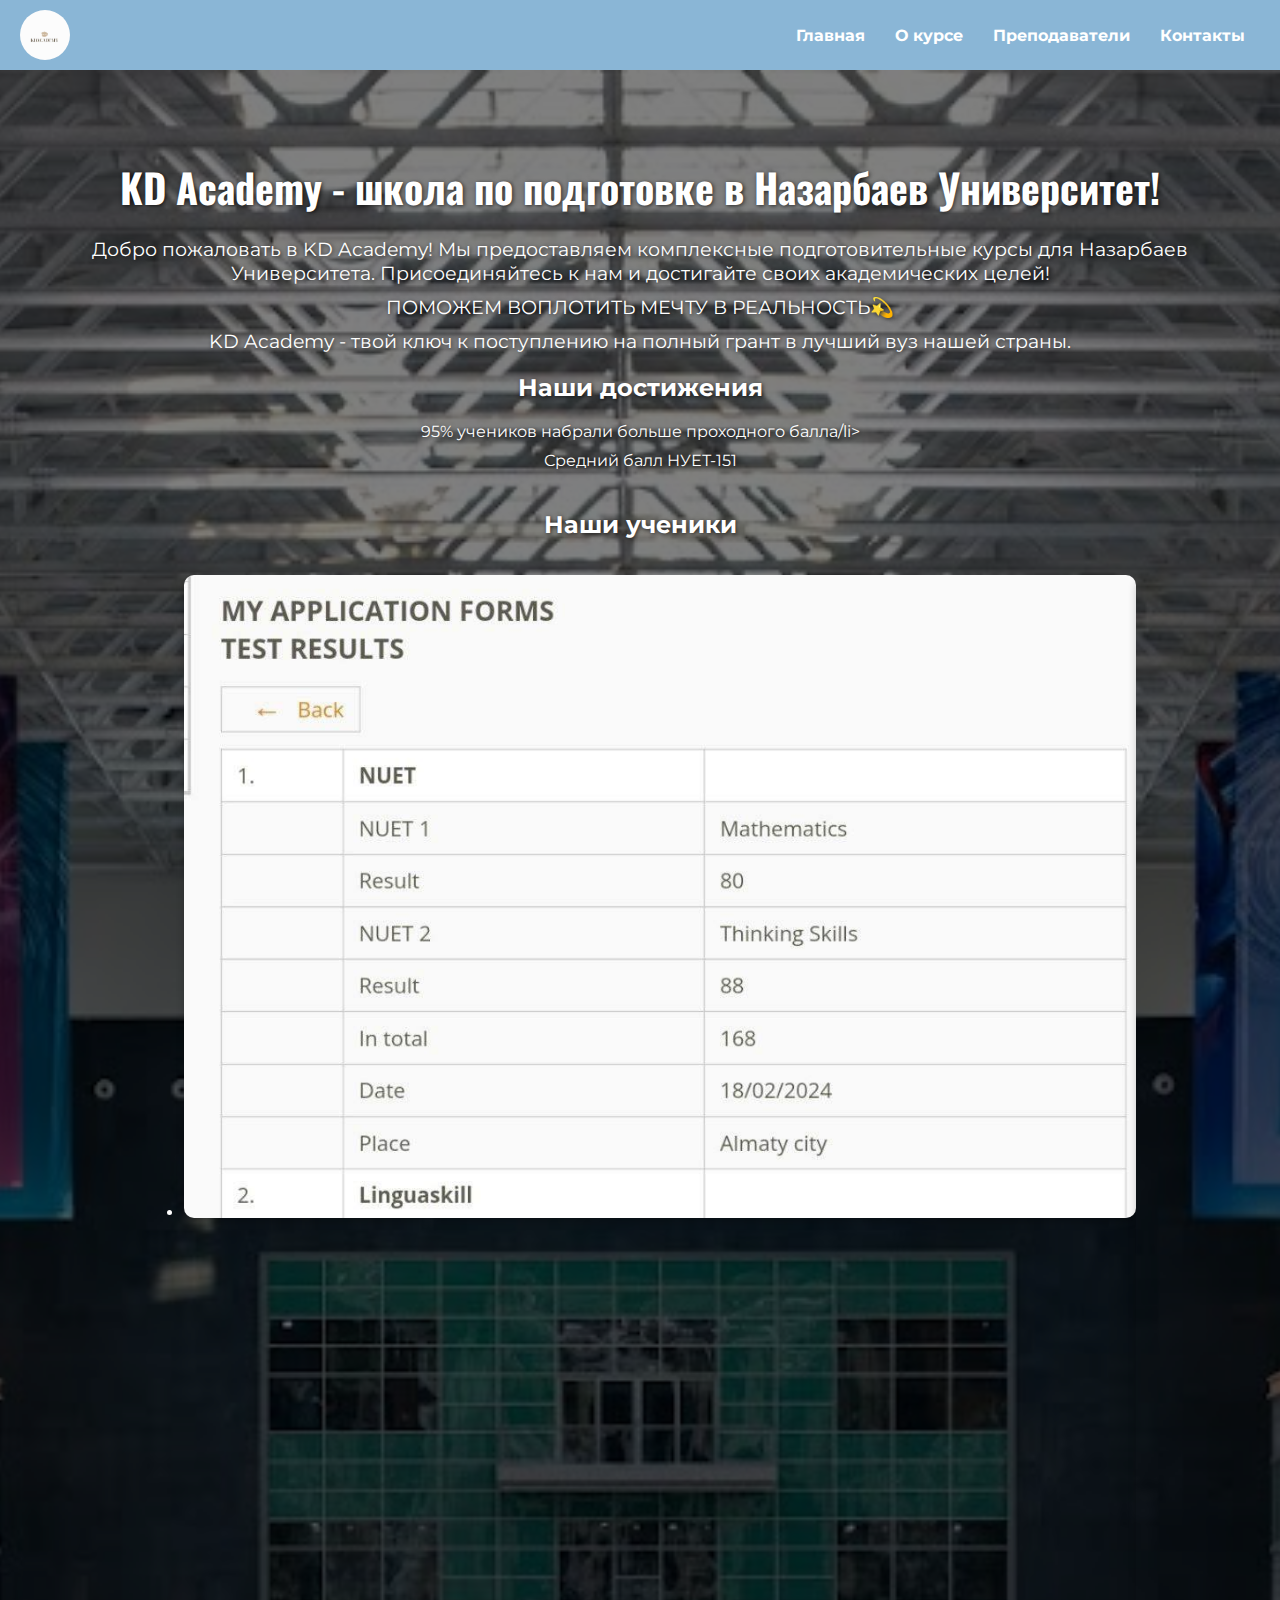
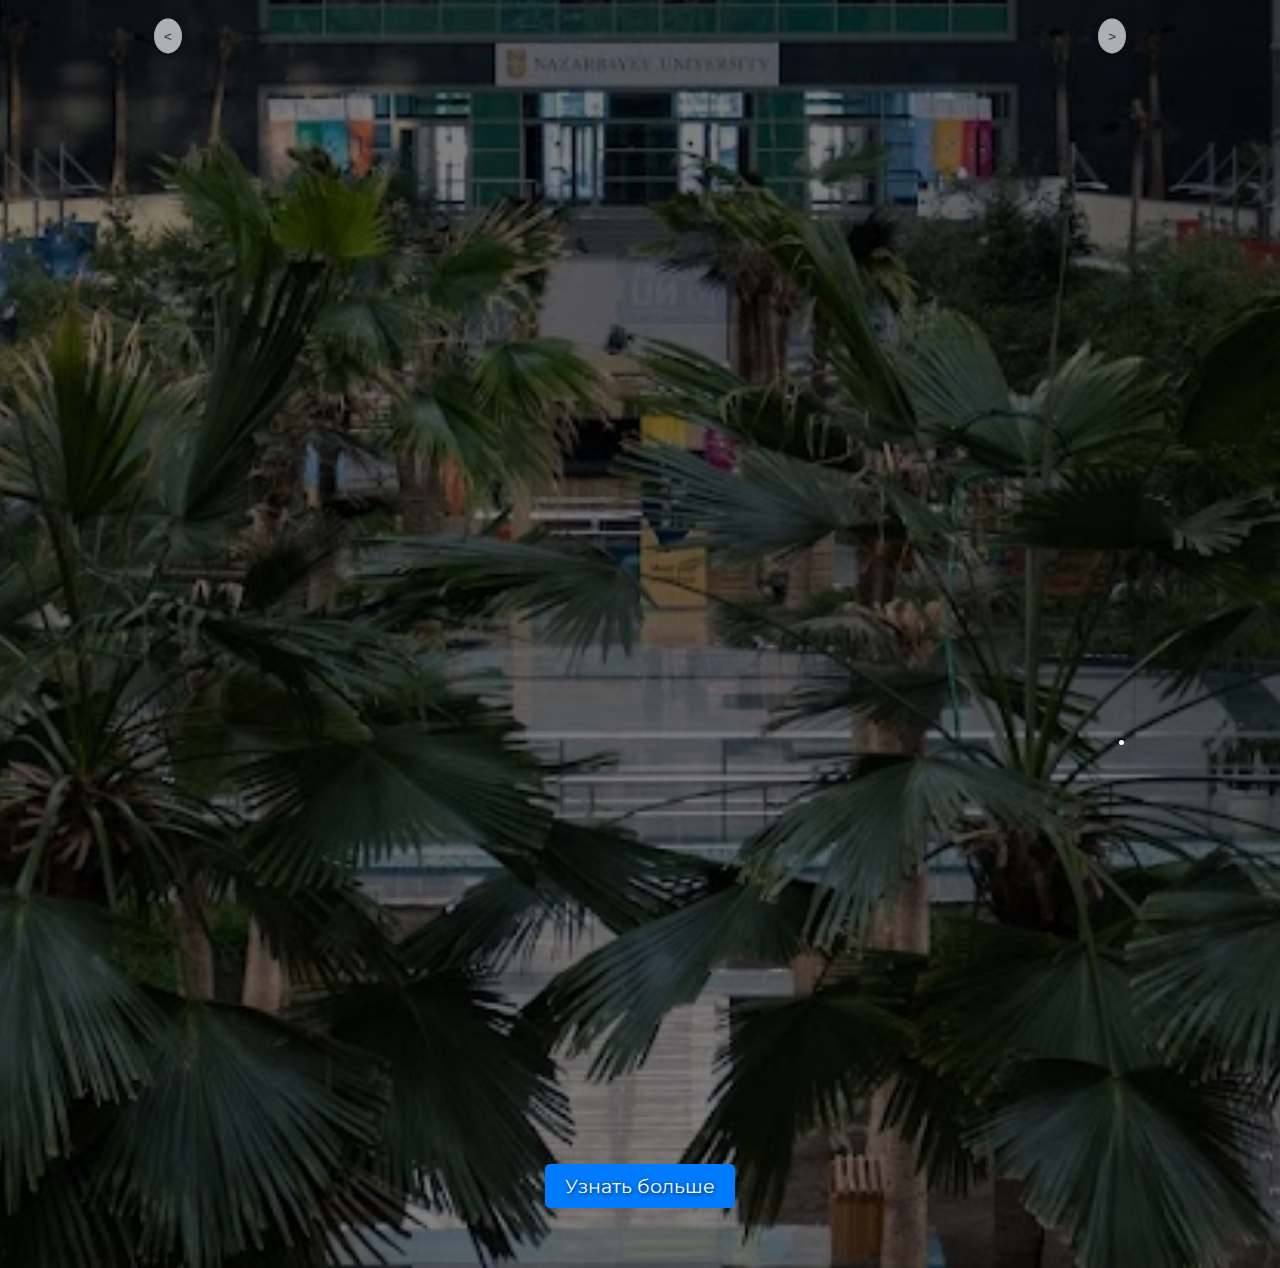
==== index.html @ d95751c0 "new" ====
<!DOCTYPE html>
<html lang="ru">
<head>
  <meta charset="UTF-8">
  <meta name="viewport" content="width=device-width, initial-scale=1.0">
  <title>KD Academy</title>
  <link rel="stylesheet" href="styles.css">
  <link href="https://fonts.googleapis.com/css2?family=Montserrat:wght@400;700&family=Oswald:wght@400;700&display=swap" rel="stylesheet">
</head>
<body>
  <header>
    <img src="images/logo.jpg" alt="KD Academy Logo" class="logo">
    <nav>
      <ul>
        <li><a href="index.html">Главная</a></li>
        <li><a href="about.html">О курсе</a></li>
        <li><a href="teachers.html">Преподаватели</a></li>
        <li><a href="contact.html">Контакты</a></li>
      </ul>
    </nav>
  </header>
  <main>
    <div class="overlay"></div>
    <div class="content">
      <h1>KD Academy - школа по подготовке в Назарбаев Университет!</h1>
      <p>Добро пожаловать в KD Academy! Мы предоставляем комплексные подготовительные курсы для Назарбаев Университета. Присоединяйтесь к нам и достигайте своих академических целей!</p>
      <p>ПОМОЖЕМ ВОПЛОТИТЬ МЕЧТУ В РЕАЛЬНОСТЬ💫</p>
      <p>KD Academy - твой ключ к поступлению на полный грант в лучший вуз нашей страны.</p>
      
      <!-- Блок с результатами -->
      <div class="results">
        <h2>Наши достижения</h2>
        <ul class="results-list">
          <li>95% учеников набрали больше проходного балла/li>
          <li>Средний балл  НУЕТ-151</li>
        </ul>
      </div>

      <!-- Блок с фотографиями учеников (карусель) -->
      <div class="students">
        <h2>Наши ученики</h2>
        <div class="carousel">
          <button class="carousel-button prev">&lt;</button>
          <div class="carousel-track-container">
            <ul class="carousel-track">
              <li class="carousel-slide"><img class="carousel-image" src="images/1.jpg" alt="Student 1"></li>
              <li class="carousel-slide"><img class="carousel-image" src="images/2.jpg" alt="Student 2"></li>
              <li class="carousel-slide"><img class="carousel-image" src="images/3.jpg" alt="Student 3"></li>
              <li class="carousel-slide"><img class="carousel-image" src="images/4.jpg" alt="Student 4"></li>
              <li class="carousel-slide"><img class="carousel-image" src="images/5.jpg" alt="Student 5"></li>
              <li class="carousel-slide"><img class="carousel-image" src="images/6.jpg" alt="Student 6"></li>
              <li class="carousel-slide"><img class="carousel-image" src="images/7.jpg" alt="Student 7"></li>
              <li class="carousel-slide"><img class="carousel-image" src="images/8.jpg" alt="Student 8"></li>
              <li class="carousel-slide"><img class="carousel-image" src="images/9.jpg" alt="Student 9"></li>
              <li class="carousel-slide"><img class="carousel-image" src="images/10.jpg" alt="Student 10"></li>
              <li class="carousel-slide"><img class="carousel-image" src="images/11.jpg" alt="Student 11"></li>
            </ul>
          </div>
          <button class="carousel-button next">&gt;</button>
        </div>
      </div>
      
      <div class="spacer"></div>
      <a href="about.html" class="btn btn-primary">Узнать больше</a>
    </div>
  </main>
  <script src="script.js"></script>
</body>
</html>
---- styles.css ----
/* Удаление отступов у body и html */
html, body {
    margin: 0;
    padding: 0;
    height: 100%;
}

/* Установка Flexbox для body */
body {
    display: flex;
    flex-direction: column;
    min-height: 100%;
    font-family: 'Montserrat', sans-serif; /* Измененный шрифт */
    background-color: #e0f7fa; /* Голубой фон */
    color: #333;
}

header {
    display: flex;
    align-items: center;
    justify-content: space-between;
    background-color: #8ab6d6; /* Мягкий цвет */
    color: white;
    padding: 10px 20px;
    box-shadow: 0 4px 6px rgba(0, 0, 0, 0.1);
    flex-shrink: 0;
}

.logo {
    width: 50px;
    height: 50px;
    border-radius: 50%;
    object-fit: cover;
}

nav ul {
    list-style-type: none;
    margin: 0;
    padding: 0;
    display: flex;
    justify-content: center;
}

nav ul li {
    margin: 0 15px;
}

nav ul li a {
    color: white;
    text-decoration: none;
    font-weight: bold;
    transition: color 0.3s;
    border-bottom: none; /* Удаление нижней границы */
}

nav ul li a:hover {
    color: #f6caca;
    border-bottom: none; /* Удаление нижней границы при наведении */
}

main {
    position: relative;
    padding: 60px 20px;
    text-align: center;
    background: url('images/one.jpg') no-repeat center center;
    background-size: cover;
    color: white;
    text-shadow: 1px 1px 4px rgba(0, 0, 0, 0.7);
    flex: 1; /* Заполнение оставшегося пространства */
}

.overlay {
    position: absolute;
    top: 0;
    left: 0;
    width: 100%;
    height: 100%;
    background-color: rgba(0, 0, 0, 0.5); /* Полупрозрачный черный фон */
    z-index: 1;
}

.content {
    position: relative;
    z-index: 2;
}

main h1 {
    font-size: 2.5em;
    margin-bottom: 20px;
    font-family: 'Oswald', sans-serif; /* Измененный шрифт */
}

main p {
    font-size: 1.2em;
    margin: 10px 0; /* Добавление отступов между параграфами */
}

.results {
    margin-top: 20px;
}

.results-list {
    list-style-type: none; /* Убираем маркеры списка */
    padding: 0; /* Убираем отступы */
}

.results-list li {
    margin-bottom: 10px; /* Добавляем отступы между элементами списка */
}

.students {
    margin-top: 40px;
}

.carousel {
    position: relative;
    width: 80%;
    margin: 0 auto;
    overflow: hidden;
}

.carousel-track-container {
    display: flex;
    justify-content: center;
    align-items: center;
    overflow: hidden;
    width: 100%;
}

.carousel-track {
    display: flex;
    transition: transform 0.3s ease-in-out;
}

.carousel-slide {
    min-width: 100%;
    transition: transform 0.3s ease-in-out;
}

.carousel-image {
    width: 100%;
    height: auto;
    border-radius: 10px;
    box-shadow: 0 4px 8px rgba(0, 0, 0, 0.2);
    transition: transform 0.3s;
}

.carousel-image:hover {
    transform: scale(1.05);
}

.carousel-button {
    position: absolute;
    top: 50%;
    transform: translateY(-50%);
    background-color: #ffffffaa; /* Полупрозрачный белый фон */
    border: none;
    color: #333; /* Темный цвет для текста */
    padding: 10px;
    cursor: pointer;
    z-index: 2;
    border-radius: 50%;
    box-shadow: 0 4px 8px rgba(0, 0, 0, 0.2);
    transition: background-color 0.3s, transform 0.3s;
}

.carousel-button.prev {
    left: 10px;
}

.carousel-button.next {
    right: 10px;
}

.carousel-button:hover {
    background-color: #ffffffdd; /* Более светлый полупрозрачный фон */
    transform: scale(1.1);
}

.spacer {
    height: 30px; /* Высота пустого пространства */
}

.btn-primary {
    display: inline-block;
    padding: 10px 20px;
    font-size: 1.2em;
    color: white;
    background-color: #007BFF;
    border-radius: 5px;
    text-decoration: none;
    transition: background-color 0.3s, transform 0.3s;
    margin-top: 20px; /* Отступ сверху */
}

.btn-primary:hover {
    background-color: #0056b3;
    transform: scale(1.05);
}

@media (max-width: 600px) {
    header, footer {
        padding: 10px 0;
    }

    main {
        padding: 40px 20px;
    }

    nav ul li {
        margin: 0 10px;
    }

    main h1 {
        font-size: 2em;
    }

    main p {
        font-size: 1em;
    }

    .carousel-slide {
        min-width: 100%;
    }

    .btn-primary {
        font-size: 1em;
        padding: 8px 16px;
    }
}
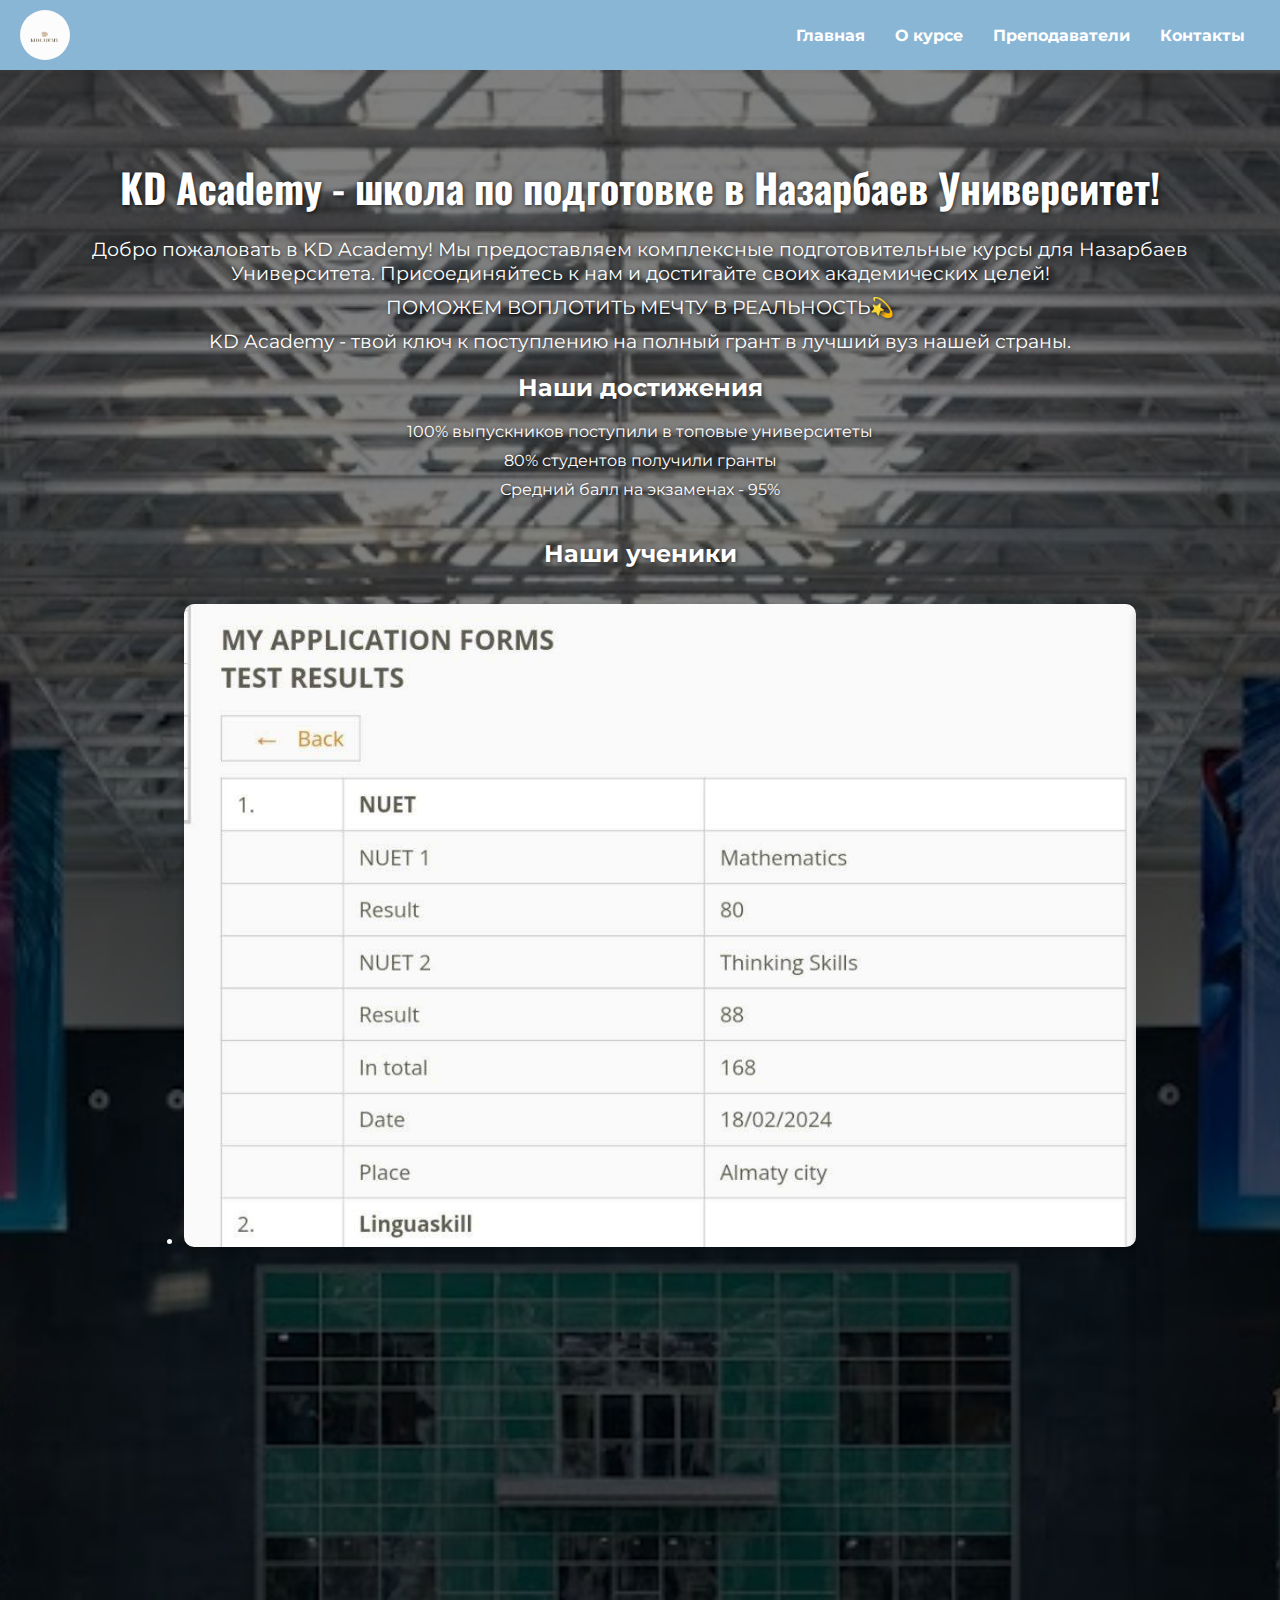
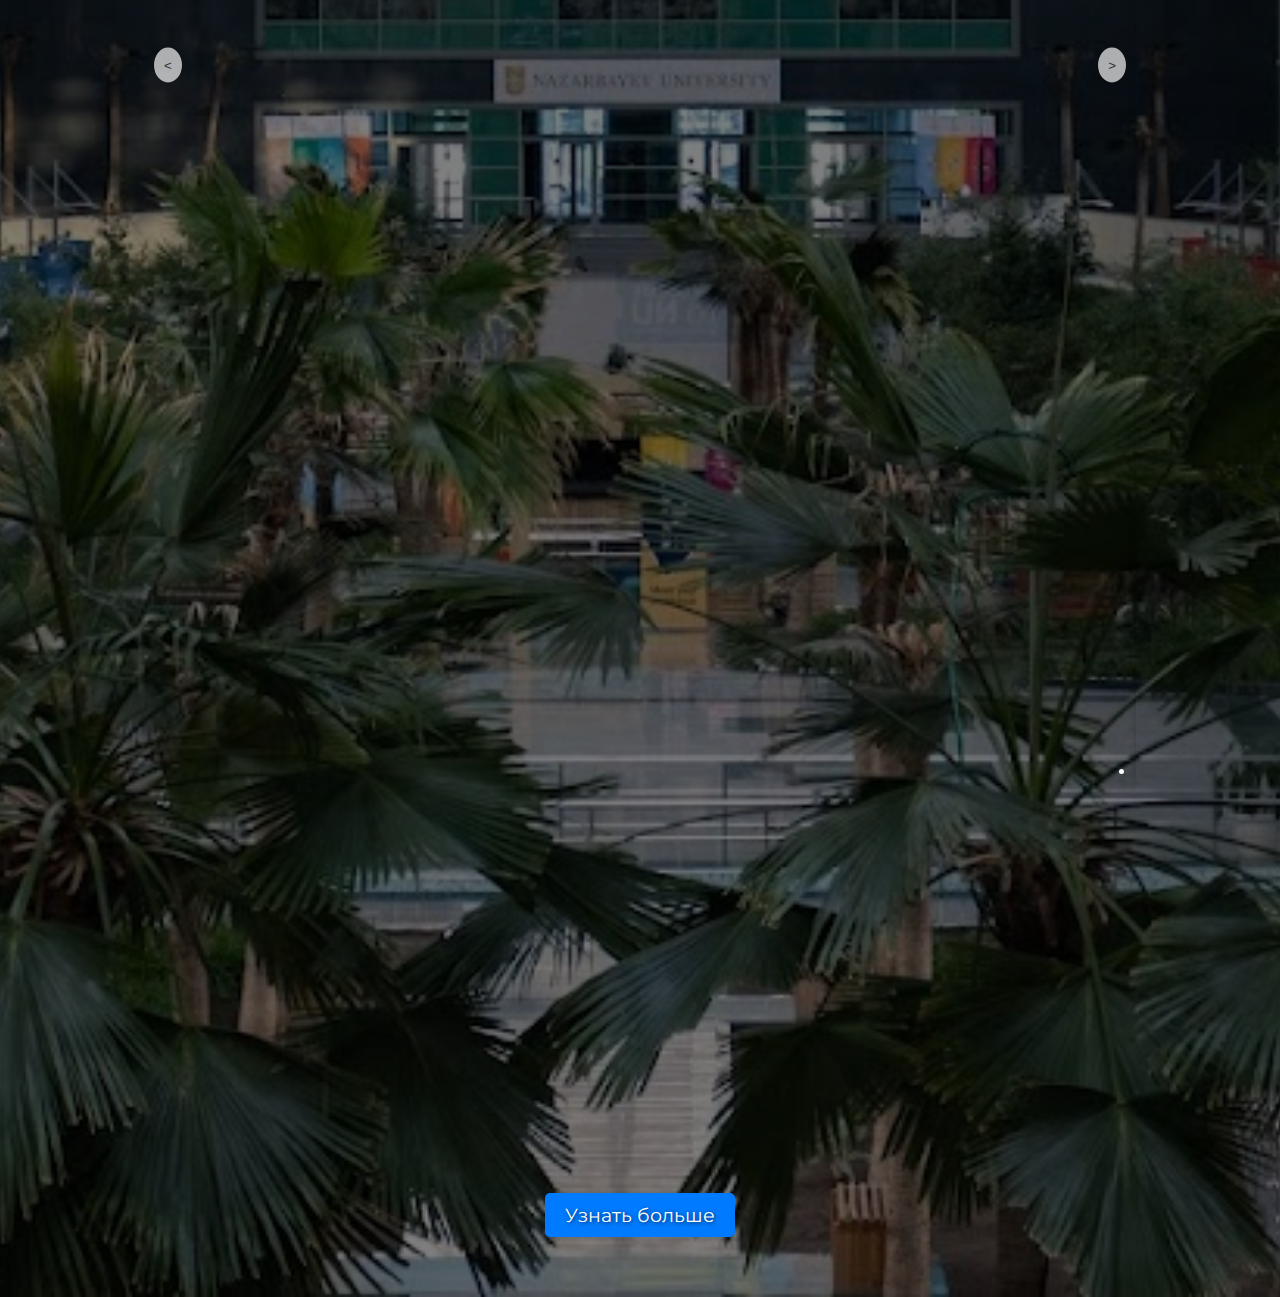
==== commit 8171a6b7: "kettik" ====
--- a/index.html
+++ b/index.html
@@ -31,8 +31,9 @@
       <div class="results">
         <h2>Наши достижения</h2>
         <ul class="results-list">
-          <li>95% учеников набрали больше проходного балла/li>
-          <li>Средний балл  НУЕТ-151</li>
+          <li>100% выпускников поступили в топовые университеты</li>
+          <li>80% студентов получили гранты</li>
+          <li>Средний балл на экзаменах - 95%</li>
         </ul>
       </div>
 
@@ -43,7 +44,7 @@
           <button class="carousel-button prev">&lt;</button>
           <div class="carousel-track-container">
             <ul class="carousel-track">
-              <li class="carousel-slide"><img class="carousel-image" src="images/1.jpg" alt="Student 1"></li>
+              <li class="carousel-slide current-slide"><img class="carousel-image" src="images/1.jpg" alt="Student 1"></li>
               <li class="carousel-slide"><img class="carousel-image" src="images/2.jpg" alt="Student 2"></li>
               <li class="carousel-slide"><img class="carousel-image" src="images/3.jpg" alt="Student 3"></li>
               <li class="carousel-slide"><img class="carousel-image" src="images/4.jpg" alt="Student 4"></li>
@@ -67,4 +68,3 @@
   <script src="script.js"></script>
 </body>
 </html>
-
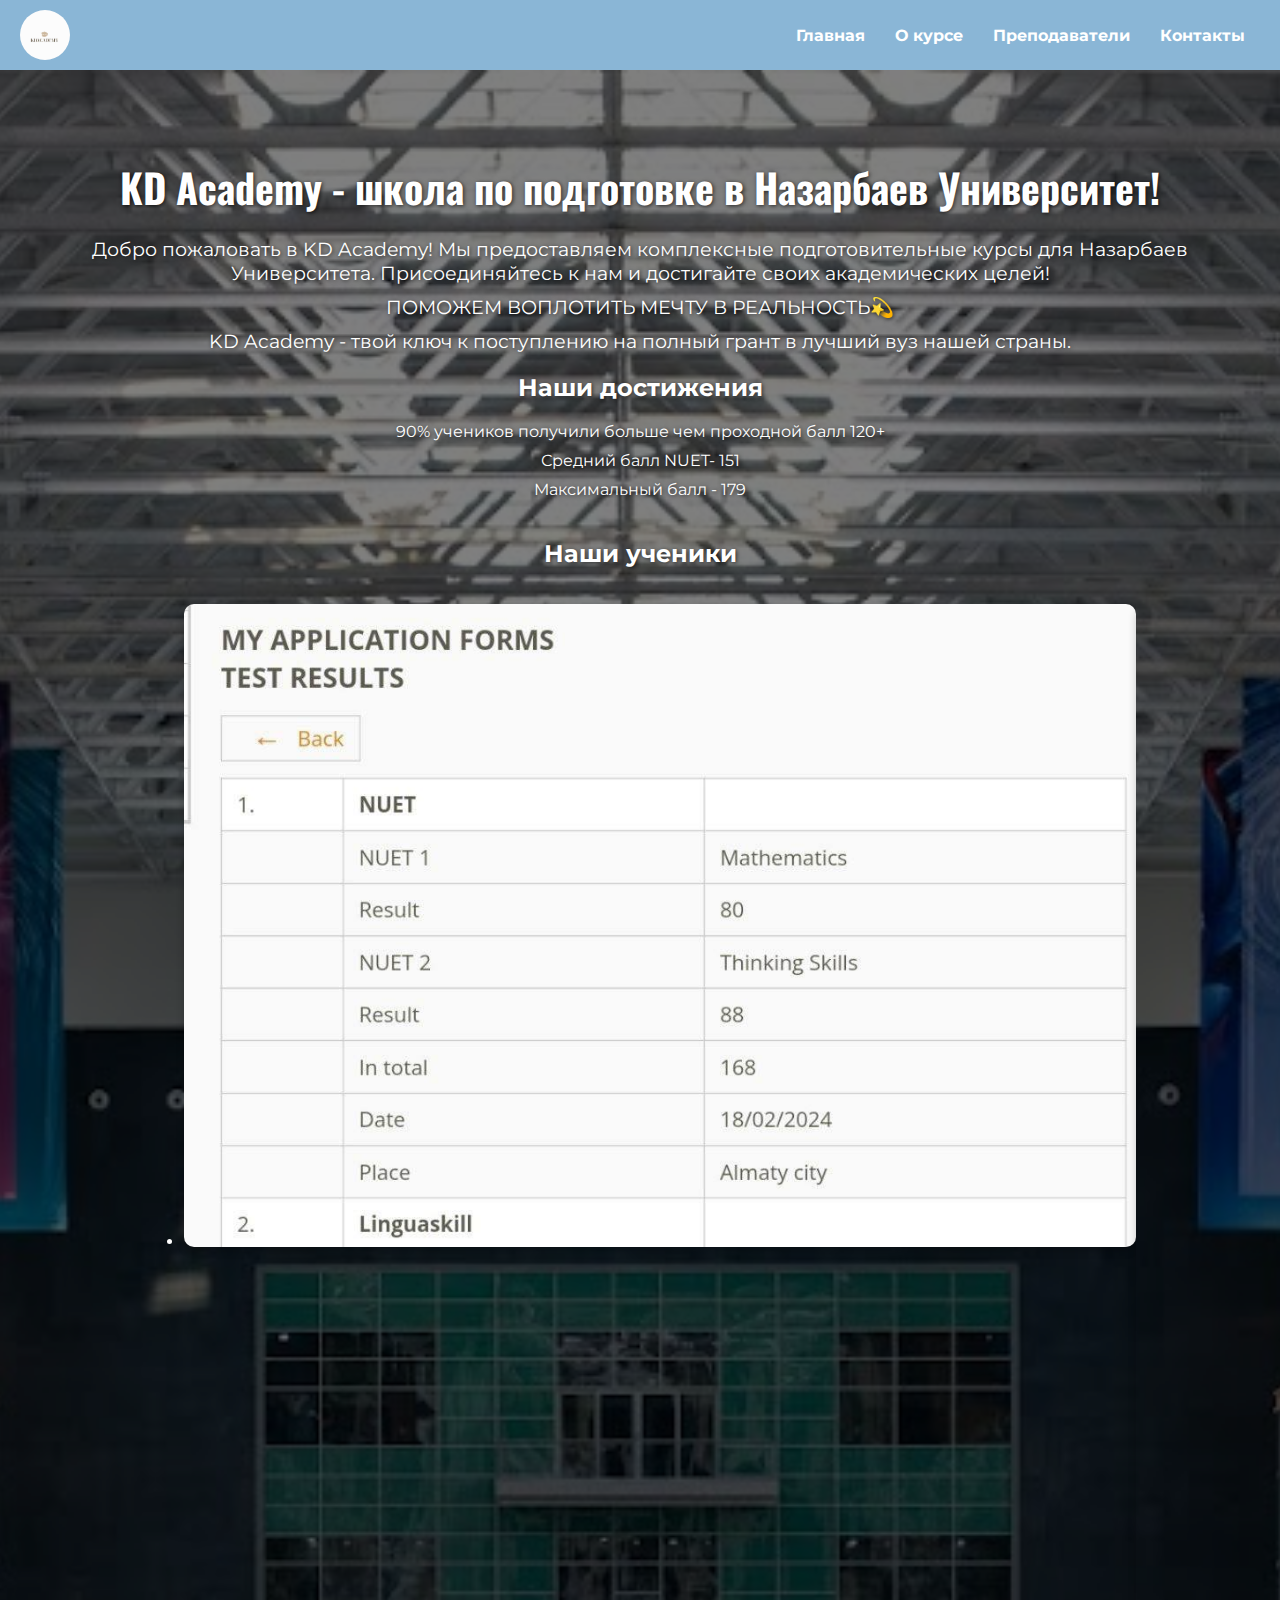
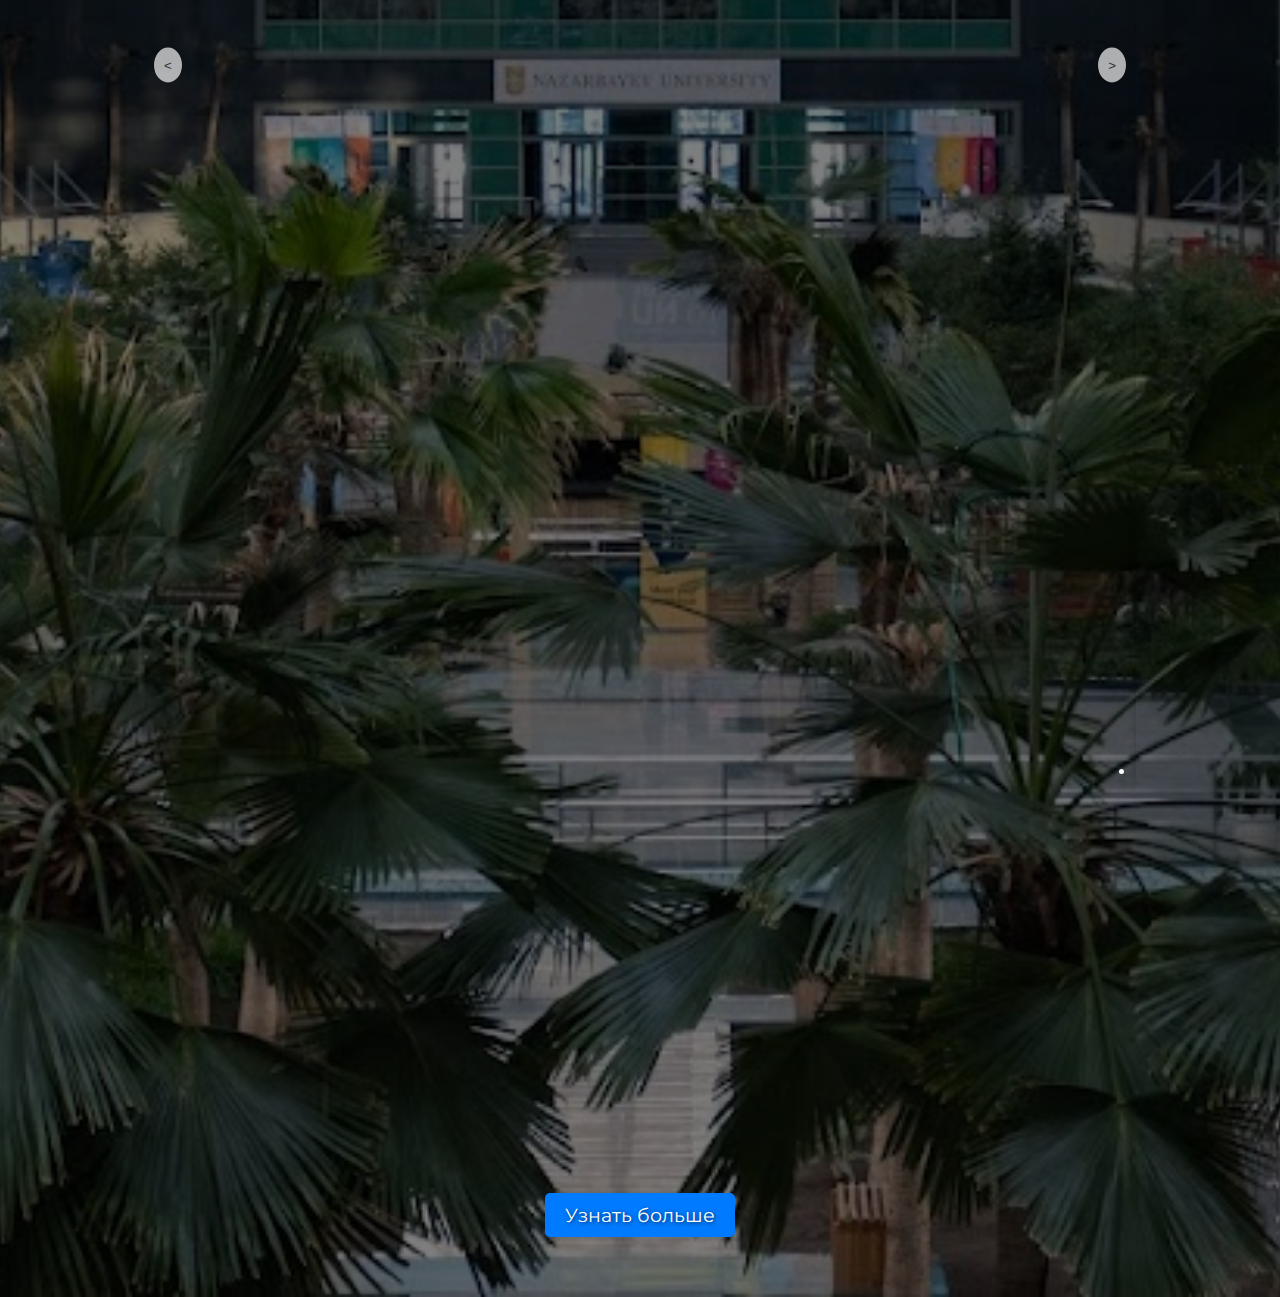
==== commit e6151f57: "make" ====
--- a/index.html
+++ b/index.html
@@ -31,9 +31,9 @@
       <div class="results">
         <h2>Наши достижения</h2>
         <ul class="results-list">
-          <li>100% выпускников поступили в топовые университеты</li>
-          <li>80% студентов получили гранты</li>
-          <li>Средний балл на экзаменах - 95%</li>
+          <li>90% учеников получили больше чем проходной балл 120+ </li>
+          <li>Средний балл  NUET- 151 </li>
+          <li>Максимальный балл - 179 </li>
         </ul>
       </div>
 
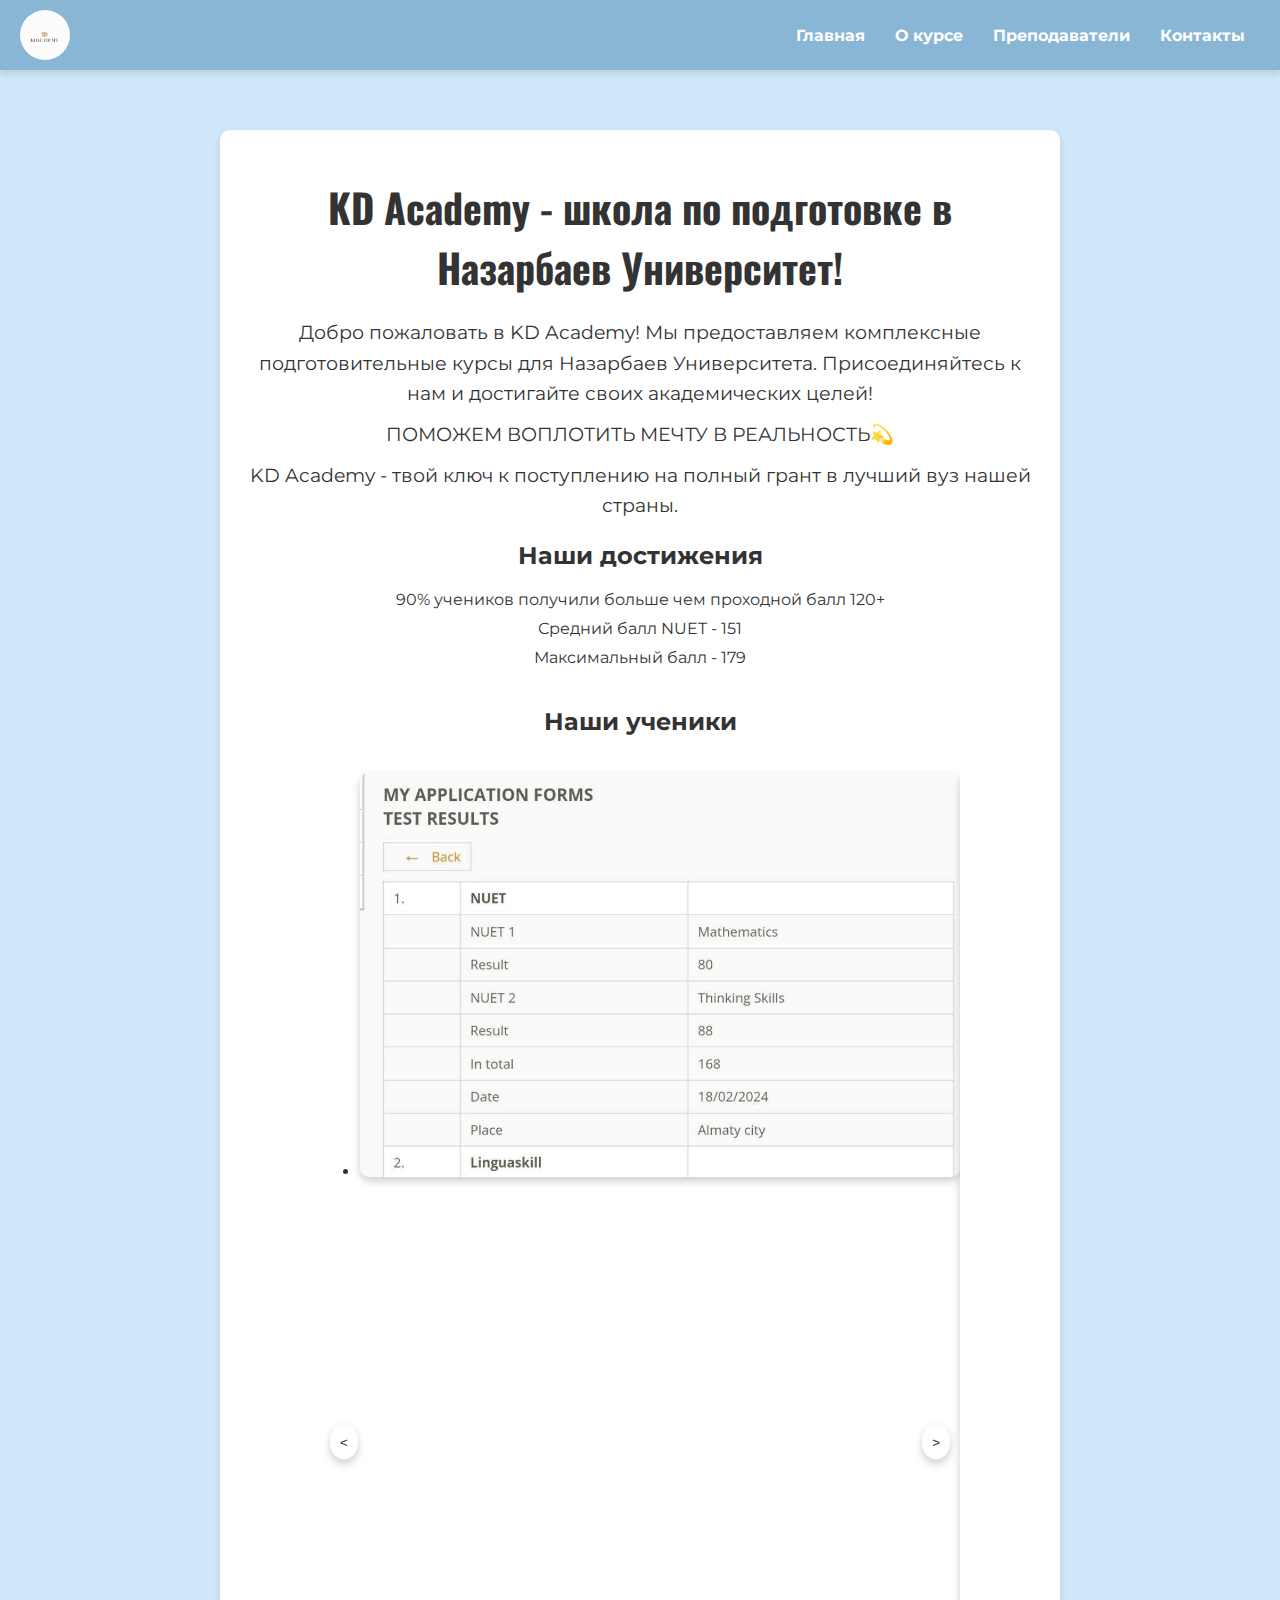
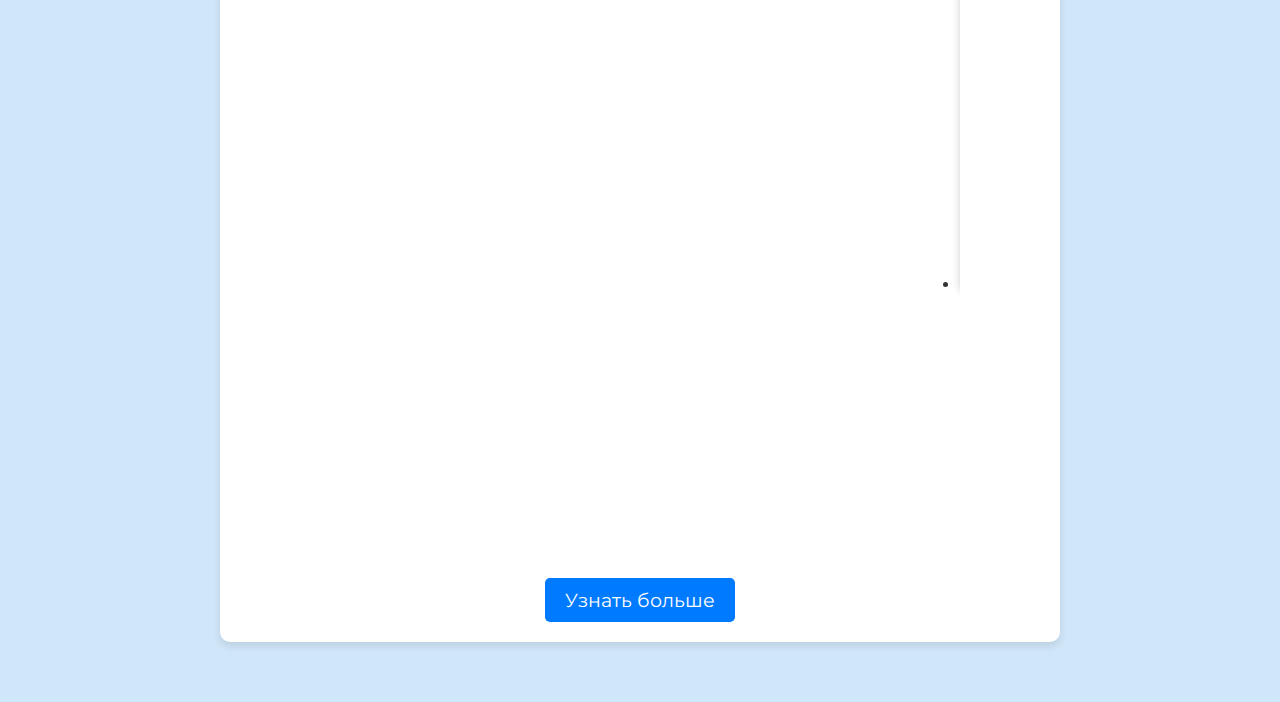
==== commit 248a37cc: "mee" ====
--- a/index.html
+++ b/index.html
@@ -31,9 +31,9 @@
       <div class="results">
         <h2>Наши достижения</h2>
         <ul class="results-list">
-          <li>90% учеников получили больше чем проходной балл 120+ </li>
-          <li>Средний балл  NUET- 151 </li>
-          <li>Максимальный балл - 179 </li>
+          <li>90% учеников получили больше чем проходной балл 120+</li>
+          <li>Средний балл NUET - 151</li>
+          <li>Максимальный балл - 179</li>
         </ul>
       </div>
 
--- a/styles.css
+++ b/styles.css
@@ -10,8 +10,8 @@
     display: flex;
     flex-direction: column;
     min-height: 100%;
-    font-family: 'Montserrat', sans-serif; /* Измененный шрифт */
-    background-color: #e0f7fa; /* Голубой фон */
+    font-family: 'Montserrat', sans-serif;
+    background-color: #d0e7f9; /* Чуть темнее фон */
     color: #333;
 }
 
@@ -19,7 +19,7 @@
     display: flex;
     align-items: center;
     justify-content: space-between;
-    background-color: #8ab6d6; /* Мягкий цвет */
+    background-color: #8ab6d6;
     color: white;
     padding: 10px 20px;
     box-shadow: 0 4px 6px rgba(0, 0, 0, 0.1);
@@ -50,49 +50,76 @@
     text-decoration: none;
     font-weight: bold;
     transition: color 0.3s;
-    border-bottom: none; /* Удаление нижней границы */
 }
 
 nav ul li a:hover {
     color: #f6caca;
-    border-bottom: none; /* Удаление нижней границы при наведении */
 }
 
 main {
     position: relative;
     padding: 60px 20px;
     text-align: center;
-    background: url('images/one.jpg') no-repeat center center;
-    background-size: cover;
-    color: white;
-    text-shadow: 1px 1px 4px rgba(0, 0, 0, 0.7);
-    flex: 1; /* Заполнение оставшегося пространства */
-}
-
-.overlay {
-    position: absolute;
-    top: 0;
-    left: 0;
-    width: 100%;
-    height: 100%;
-    background-color: rgba(0, 0, 0, 0.5); /* Полупрозрачный черный фон */
-    z-index: 1;
+    flex: 1;
 }
 
 .content {
-    position: relative;
-    z-index: 2;
+    max-width: 800px;
+    margin: 0 auto;
+    background: white;
+    padding: 20px;
+    border-radius: 10px;
+    box-shadow: 0 4px 8px rgba(0, 0, 0, 0.1);
 }
 
 main h1 {
     font-size: 2.5em;
     margin-bottom: 20px;
-    font-family: 'Oswald', sans-serif; /* Измененный шрифт */
+    font-family: 'Oswald', sans-serif;
 }
 
 main p {
     font-size: 1.2em;
-    margin: 10px 0; /* Добавление отступов между параграфами */
+    margin: 10px 0;
+    line-height: 1.6;
+}
+
+.feature-list {
+    list-style-type: none;
+    padding: 0;
+}
+
+.feature-list li {
+    margin-bottom: 10px;
+    font-size: 1.2em;
+    padding-left: 20px;
+    position: relative;
+}
+
+.feature-list li::before {
+    content: "•";
+    position: absolute;
+    left: 0;
+    color: #007BFF;
+    font-size: 1.5em;
+    line-height: 1.2em;
+}
+
+.btn-primary {
+    display: inline-block;
+    padding: 10px 20px;
+    font-size: 1.2em;
+    color: white;
+    background-color: #007BFF;
+    border-radius: 5px;
+    text-decoration: none;
+    transition: background-color 0.3s, transform 0.3s;
+    margin-top: 20px;
+}
+
+.btn-primary:hover {
+    background-color: #0056b3;
+    transform: scale(1.05);
 }
 
 .results {
@@ -181,36 +208,19 @@
     height: 30px; /* Высота пустого пространства */
 }
 
-.btn-primary {
-    display: inline-block;
-    padding: 10px 20px;
-    font-size: 1.2em;
-    color: white;
-    background-color: #007BFF;
-    border-radius: 5px;
-    text-decoration: none;
-    transition: background-color 0.3s, transform 0.3s;
-    margin-top: 20px; /* Отступ сверху */
-}
-
-.btn-primary:hover {
-    background-color: #0056b3;
-    transform: scale(1.05);
-}
-
 @media (max-width: 600px) {
     header, footer {
         padding: 10px 0;
     }
 
+    nav ul li {
+        margin: 0 10px;
+    }
+
     main {
         padding: 40px 20px;
     }
 
-    nav ul li {
-        margin: 0 10px;
-    }
-
     main h1 {
         font-size: 2em;
     }
@@ -219,8 +229,8 @@
         font-size: 1em;
     }
 
-    .carousel-slide {
-        min-width: 100%;
+    .feature-list li {
+        font-size: 1em;
     }
 
     .btn-primary {
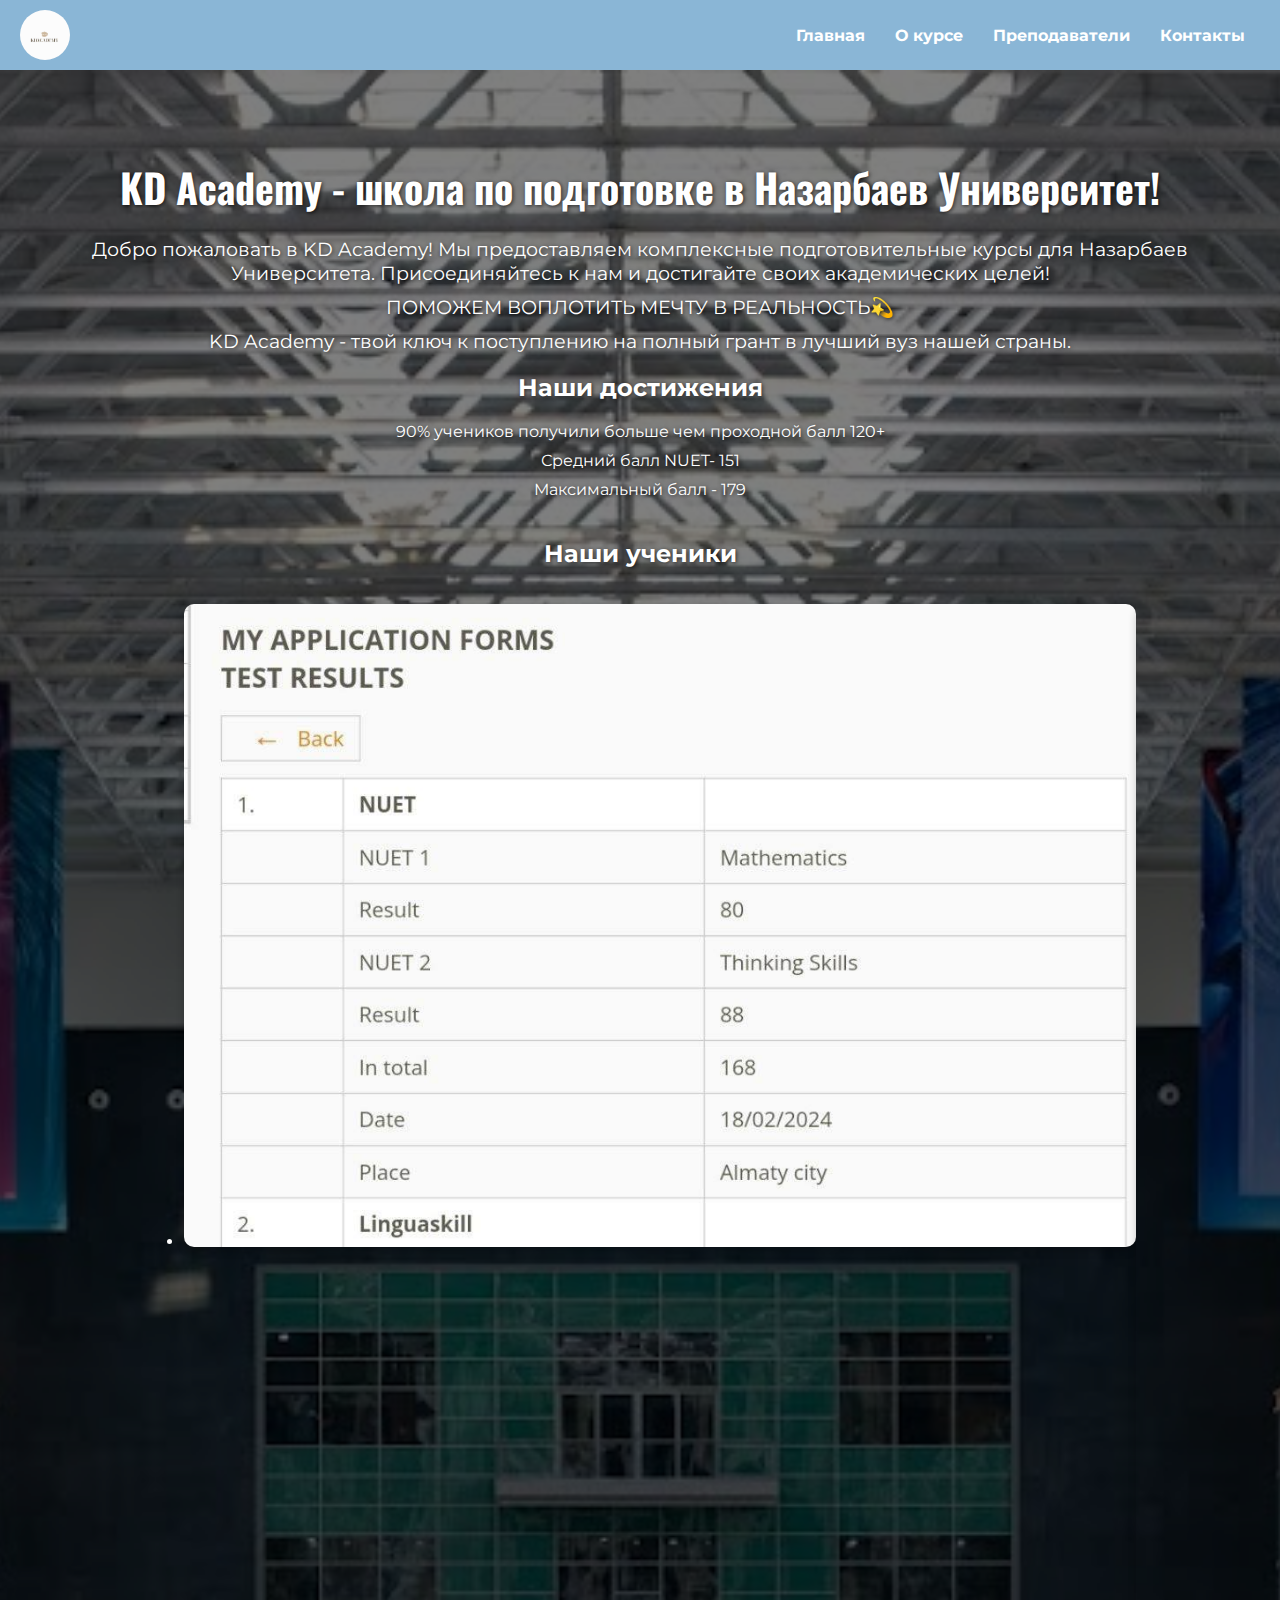
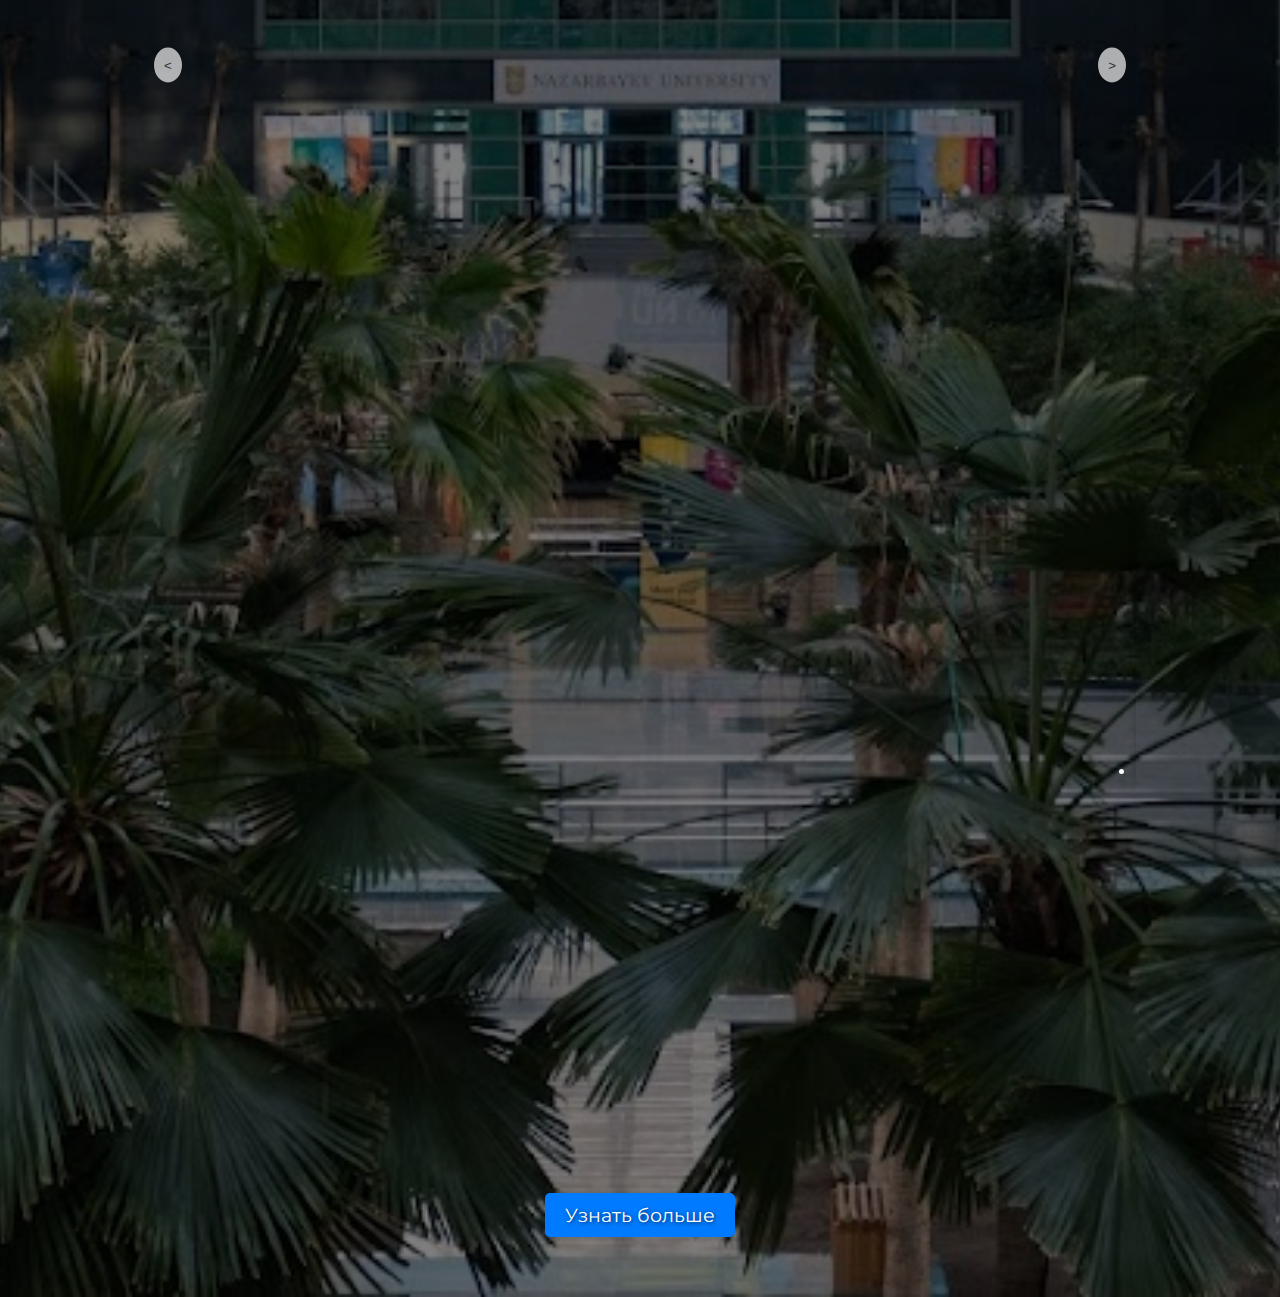
==== commit e512cd06: "667" ====
--- a/index.html
+++ b/index.html
@@ -31,9 +31,9 @@
       <div class="results">
         <h2>Наши достижения</h2>
         <ul class="results-list">
-          <li>90% учеников получили больше чем проходной балл 120+</li>
-          <li>Средний балл NUET - 151</li>
-          <li>Максимальный балл - 179</li>
+          <li>90% учеников получили больше чем проходной балл 120+ </li>
+          <li>Средний балл  NUET- 151 </li>
+          <li>Максимальный балл - 179 </li>
         </ul>
       </div>
 
--- a/styles.css
+++ b/styles.css
@@ -10,8 +10,8 @@
     display: flex;
     flex-direction: column;
     min-height: 100%;
-    font-family: 'Montserrat', sans-serif;
-    background-color: #d0e7f9; /* Чуть темнее фон */
+    font-family: 'Montserrat', sans-serif; /* Измененный шрифт */
+    background-color: #e0f7fa; /* Голубой фон */
     color: #333;
 }
 
@@ -19,7 +19,7 @@
     display: flex;
     align-items: center;
     justify-content: space-between;
-    background-color: #8ab6d6;
+    background-color: #8ab6d6; /* Мягкий цвет */
     color: white;
     padding: 10px 20px;
     box-shadow: 0 4px 6px rgba(0, 0, 0, 0.1);
@@ -50,76 +50,49 @@
     text-decoration: none;
     font-weight: bold;
     transition: color 0.3s;
+    border-bottom: none; /* Удаление нижней границы */
 }
 
 nav ul li a:hover {
     color: #f6caca;
+    border-bottom: none; /* Удаление нижней границы при наведении */
 }
 
 main {
     position: relative;
     padding: 60px 20px;
     text-align: center;
-    flex: 1;
+    background: url('images/one.jpg') no-repeat center center;
+    background-size: cover;
+    color: white;
+    text-shadow: 1px 1px 4px rgba(0, 0, 0, 0.7);
+    flex: 1; /* Заполнение оставшегося пространства */
+}
+
+.overlay {
+    position: absolute;
+    top: 0;
+    left: 0;
+    width: 100%;
+    height: 100%;
+    background-color: rgba(0, 0, 0, 0.5); /* Полупрозрачный черный фон */
+    z-index: 1;
 }
 
 .content {
-    max-width: 800px;
-    margin: 0 auto;
-    background: white;
-    padding: 20px;
-    border-radius: 10px;
-    box-shadow: 0 4px 8px rgba(0, 0, 0, 0.1);
+    position: relative;
+    z-index: 2;
 }
 
 main h1 {
     font-size: 2.5em;
     margin-bottom: 20px;
-    font-family: 'Oswald', sans-serif;
+    font-family: 'Oswald', sans-serif; /* Измененный шрифт */
 }
 
 main p {
     font-size: 1.2em;
-    margin: 10px 0;
-    line-height: 1.6;
-}
-
-.feature-list {
-    list-style-type: none;
-    padding: 0;
-}
-
-.feature-list li {
-    margin-bottom: 10px;
-    font-size: 1.2em;
-    padding-left: 20px;
-    position: relative;
-}
-
-.feature-list li::before {
-    content: "•";
-    position: absolute;
-    left: 0;
-    color: #007BFF;
-    font-size: 1.5em;
-    line-height: 1.2em;
-}
-
-.btn-primary {
-    display: inline-block;
-    padding: 10px 20px;
-    font-size: 1.2em;
-    color: white;
-    background-color: #007BFF;
-    border-radius: 5px;
-    text-decoration: none;
-    transition: background-color 0.3s, transform 0.3s;
-    margin-top: 20px;
-}
-
-.btn-primary:hover {
-    background-color: #0056b3;
-    transform: scale(1.05);
+    margin: 10px 0; /* Добавление отступов между параграфами */
 }
 
 .results {
@@ -208,19 +181,36 @@
     height: 30px; /* Высота пустого пространства */
 }
 
+.btn-primary {
+    display: inline-block;
+    padding: 10px 20px;
+    font-size: 1.2em;
+    color: white;
+    background-color: #007BFF;
+    border-radius: 5px;
+    text-decoration: none;
+    transition: background-color 0.3s, transform 0.3s;
+    margin-top: 20px; /* Отступ сверху */
+}
+
+.btn-primary:hover {
+    background-color: #0056b3;
+    transform: scale(1.05);
+}
+
 @media (max-width: 600px) {
     header, footer {
         padding: 10px 0;
     }
 
+    main {
+        padding: 40px 20px;
+    }
+
     nav ul li {
         margin: 0 10px;
     }
 
-    main {
-        padding: 40px 20px;
-    }
-
     main h1 {
         font-size: 2em;
     }
@@ -229,8 +219,8 @@
         font-size: 1em;
     }
 
-    .feature-list li {
-        font-size: 1em;
+    .carousel-slide {
+        min-width: 100%;
     }
 
     .btn-primary {
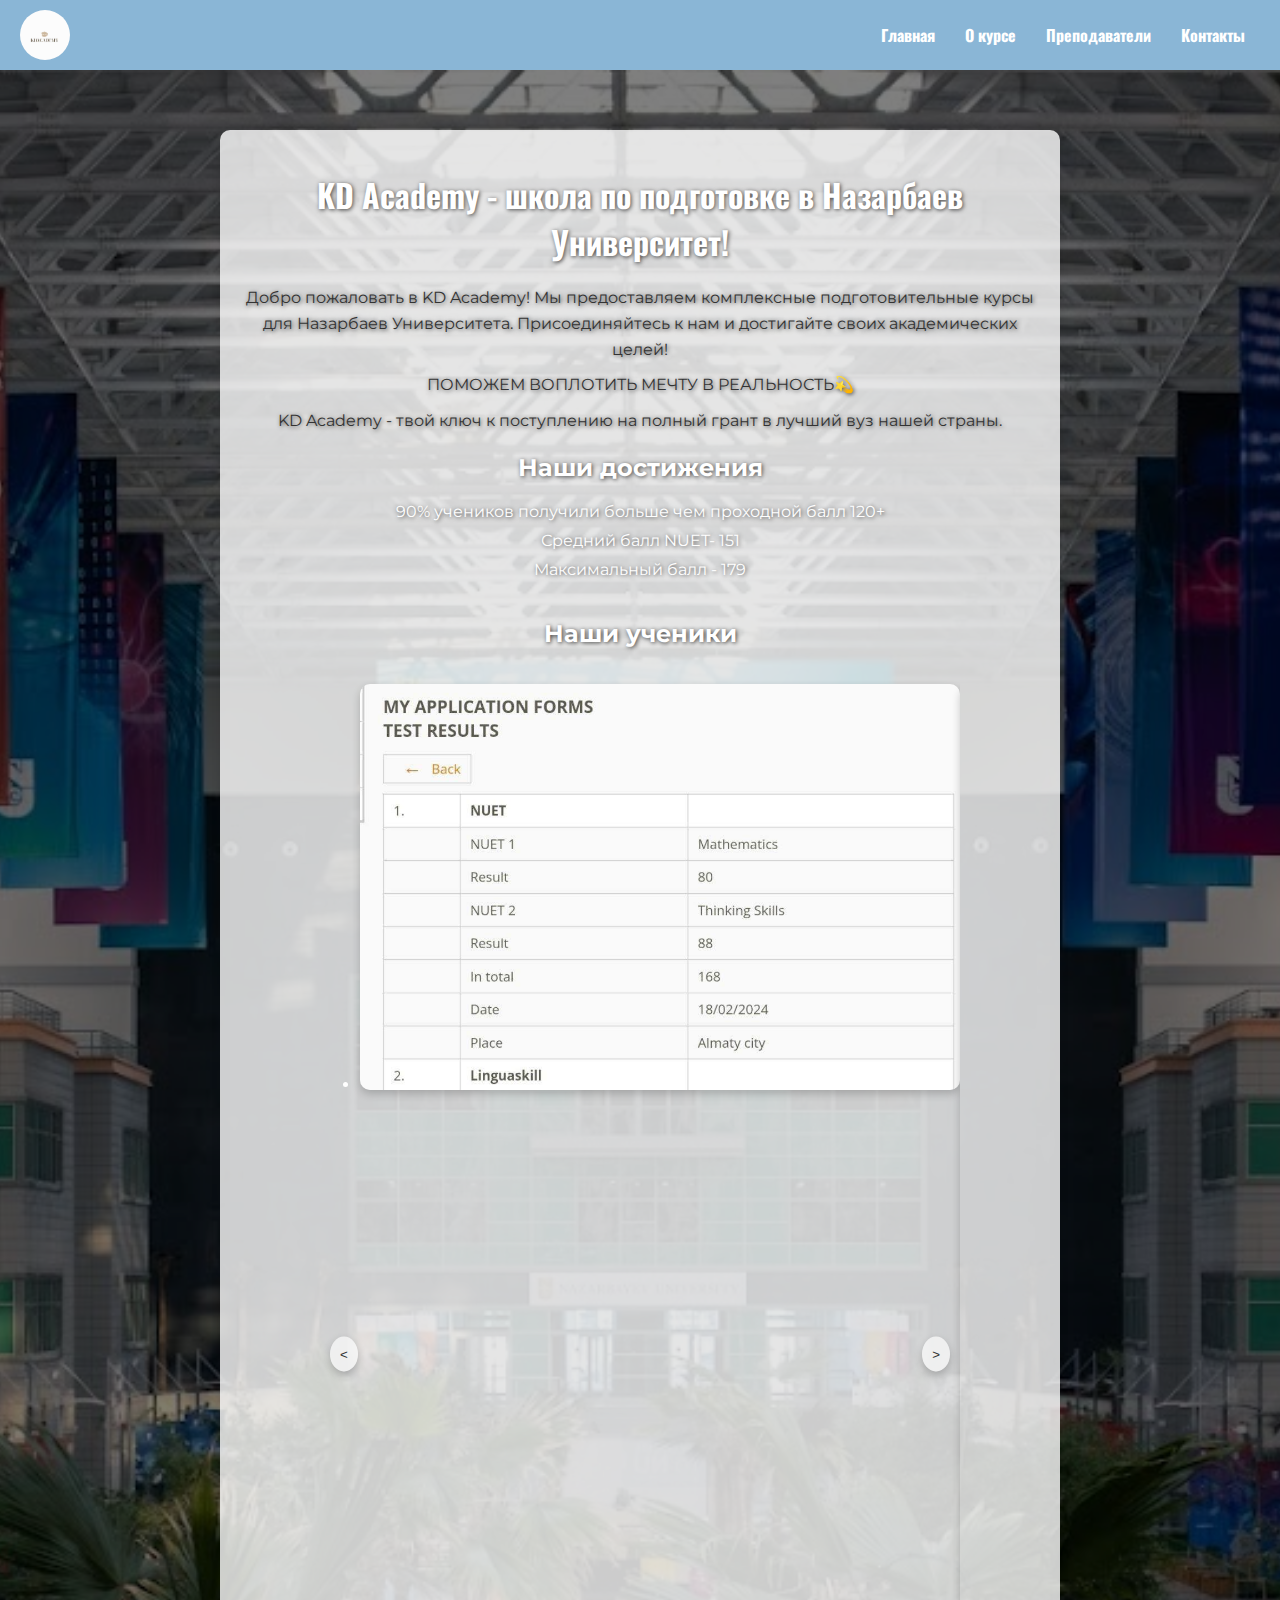
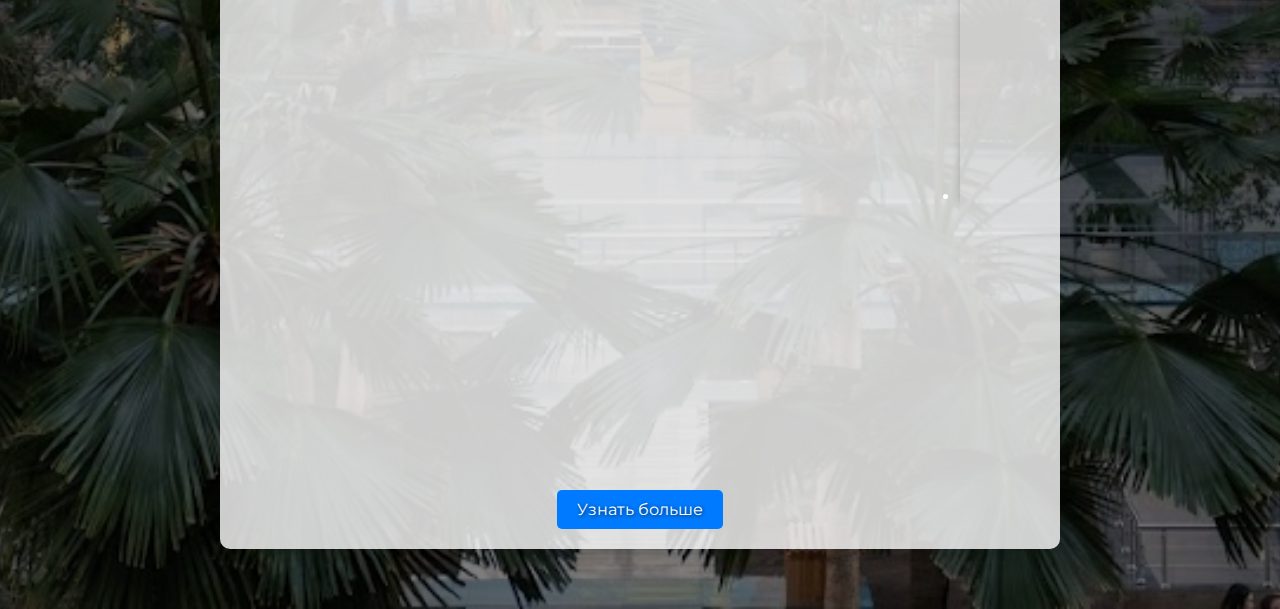
==== commit 43133c88: "made" ====
--- a/index.html
+++ b/index.html
@@ -6,6 +6,7 @@
   <title>KD Academy</title>
   <link rel="stylesheet" href="styles.css">
   <link href="https://fonts.googleapis.com/css2?family=Montserrat:wght@400;700&family=Oswald:wght@400;700&display=swap" rel="stylesheet">
+  <link rel="stylesheet" href="https://cdnjs.cloudflare.com/ajax/libs/font-awesome/5.15.3/css/all.min.css">
 </head>
 <body>
   <header>
--- a/styles.css
+++ b/styles.css
@@ -10,8 +10,8 @@
     display: flex;
     flex-direction: column;
     min-height: 100%;
-    font-family: 'Montserrat', sans-serif; /* Измененный шрифт */
-    background-color: #e0f7fa; /* Голубой фон */
+    font-family: 'Montserrat', sans-serif;
+    background-color: #c0d8eb; /* Темнее голубой фон */
     color: #333;
 }
 
@@ -19,7 +19,7 @@
     display: flex;
     align-items: center;
     justify-content: space-between;
-    background-color: #8ab6d6; /* Мягкий цвет */
+    background-color: #8ab6d6;
     color: white;
     padding: 10px 20px;
     box-shadow: 0 4px 6px rgba(0, 0, 0, 0.1);
@@ -48,14 +48,13 @@
 nav ul li a {
     color: white;
     text-decoration: none;
+    font-family: 'Oswald', sans-serif;
     font-weight: bold;
     transition: color 0.3s;
-    border-bottom: none; /* Удаление нижней границы */
 }
 
 nav ul li a:hover {
     color: #f6caca;
-    border-bottom: none; /* Удаление нижней границы при наведении */
 }
 
 main {
@@ -66,7 +65,7 @@
     background-size: cover;
     color: white;
     text-shadow: 1px 1px 4px rgba(0, 0, 0, 0.7);
-    flex: 1; /* Заполнение оставшегося пространства */
+    flex: 1;
 }
 
 .overlay {
@@ -82,17 +81,67 @@
 .content {
     position: relative;
     z-index: 2;
+    max-width: 800px;
+    margin: 0 auto;
+    background: rgba(255, 255, 255, 0.8); /* Полупрозрачный белый фон */
+    padding: 20px;
+    border-radius: 10px;
+    box-shadow: 0 4px 8px rgba(0, 0, 0, 0.1);
 }
 
 main h1 {
-    font-size: 2.5em;
+    font-size: 2em;
     margin-bottom: 20px;
-    font-family: 'Oswald', sans-serif; /* Измененный шрифт */
+    font-family: 'Oswald', sans-serif;
 }
 
 main p {
-    font-size: 1.2em;
-    margin: 10px 0; /* Добавление отступов между параграфами */
+    font-size: 1em;
+    margin: 10px 0;
+    line-height: 1.6;
+    font-family: 'Montserrat', sans-serif;
+    color: #333; /* Темный цвет текста */
+}
+
+.feature-list {
+    list-style-type: none;
+    padding: 0;
+}
+
+.feature-list li {
+    margin-bottom: 10px;
+    font-size: 1em;
+    padding-left: 20px;
+    position: relative;
+    font-family: 'Montserrat', sans-serif;
+    color: #333; /* Темный цвет текста */
+}
+
+.feature-list li::before {
+    content: "•";
+    position: absolute;
+    left: 0;
+    color: #007BFF;
+    font-size: 1.5em;
+    line-height: 1.2em;
+}
+
+.btn-primary {
+    display: inline-block;
+    padding: 10px 20px;
+    font-size: 1em;
+    color: white;
+    background-color: #007BFF;
+    border-radius: 5px;
+    text-decoration: none;
+    transition: background-color 0.3s, transform 0.3s;
+    margin-top: 20px;
+    font-family: 'Montserrat', sans-serif;
+}
+
+.btn-primary:hover {
+    background-color: #0056b3;
+    transform: scale(1.05);
 }
 
 .results {
@@ -100,12 +149,12 @@
 }
 
 .results-list {
-    list-style-type: none; /* Убираем маркеры списка */
-    padding: 0; /* Убираем отступы */
+    list-style-type: none;
+    padding: 0;
 }
 
 .results-list li {
-    margin-bottom: 10px; /* Добавляем отступы между элементами списка */
+    margin-bottom: 10px;
 }
 
 .students {
@@ -153,9 +202,9 @@
     position: absolute;
     top: 50%;
     transform: translateY(-50%);
-    background-color: #ffffffaa; /* Полупрозрачный белый фон */
+    background-color: #ffffffaa;
     border: none;
-    color: #333; /* Темный цвет для текста */
+    color: #333;
     padding: 10px;
     cursor: pointer;
     z-index: 2;
@@ -173,29 +222,12 @@
 }
 
 .carousel-button:hover {
-    background-color: #ffffffdd; /* Более светлый полупрозрачный фон */
+    background-color: #ffffffdd;
     transform: scale(1.1);
 }
 
 .spacer {
-    height: 30px; /* Высота пустого пространства */
-}
-
-.btn-primary {
-    display: inline-block;
-    padding: 10px 20px;
-    font-size: 1.2em;
-    color: white;
-    background-color: #007BFF;
-    border-radius: 5px;
-    text-decoration: none;
-    transition: background-color 0.3s, transform 0.3s;
-    margin-top: 20px; /* Отступ сверху */
-}
-
-.btn-primary:hover {
-    background-color: #0056b3;
-    transform: scale(1.05);
+    height: 30px;
 }
 
 @media (max-width: 600px) {
@@ -203,28 +235,28 @@
         padding: 10px 0;
     }
 
+    nav ul li {
+        margin: 0 10px;
+    }
+
     main {
         padding: 40px 20px;
     }
 
-    nav ul li {
-        margin: 0 10px;
-    }
-
     main h1 {
-        font-size: 2em;
+        font-size: 1.8em;
     }
 
     main p {
-        font-size: 1em;
-    }
-
-    .carousel-slide {
-        min-width: 100%;
+        font-size: 0.9em;
+    }
+
+    .feature-list li {
+        font-size: 0.9em;
     }
 
     .btn-primary {
-        font-size: 1em;
+        font-size: 0.9em;
         padding: 8px 16px;
     }
 }
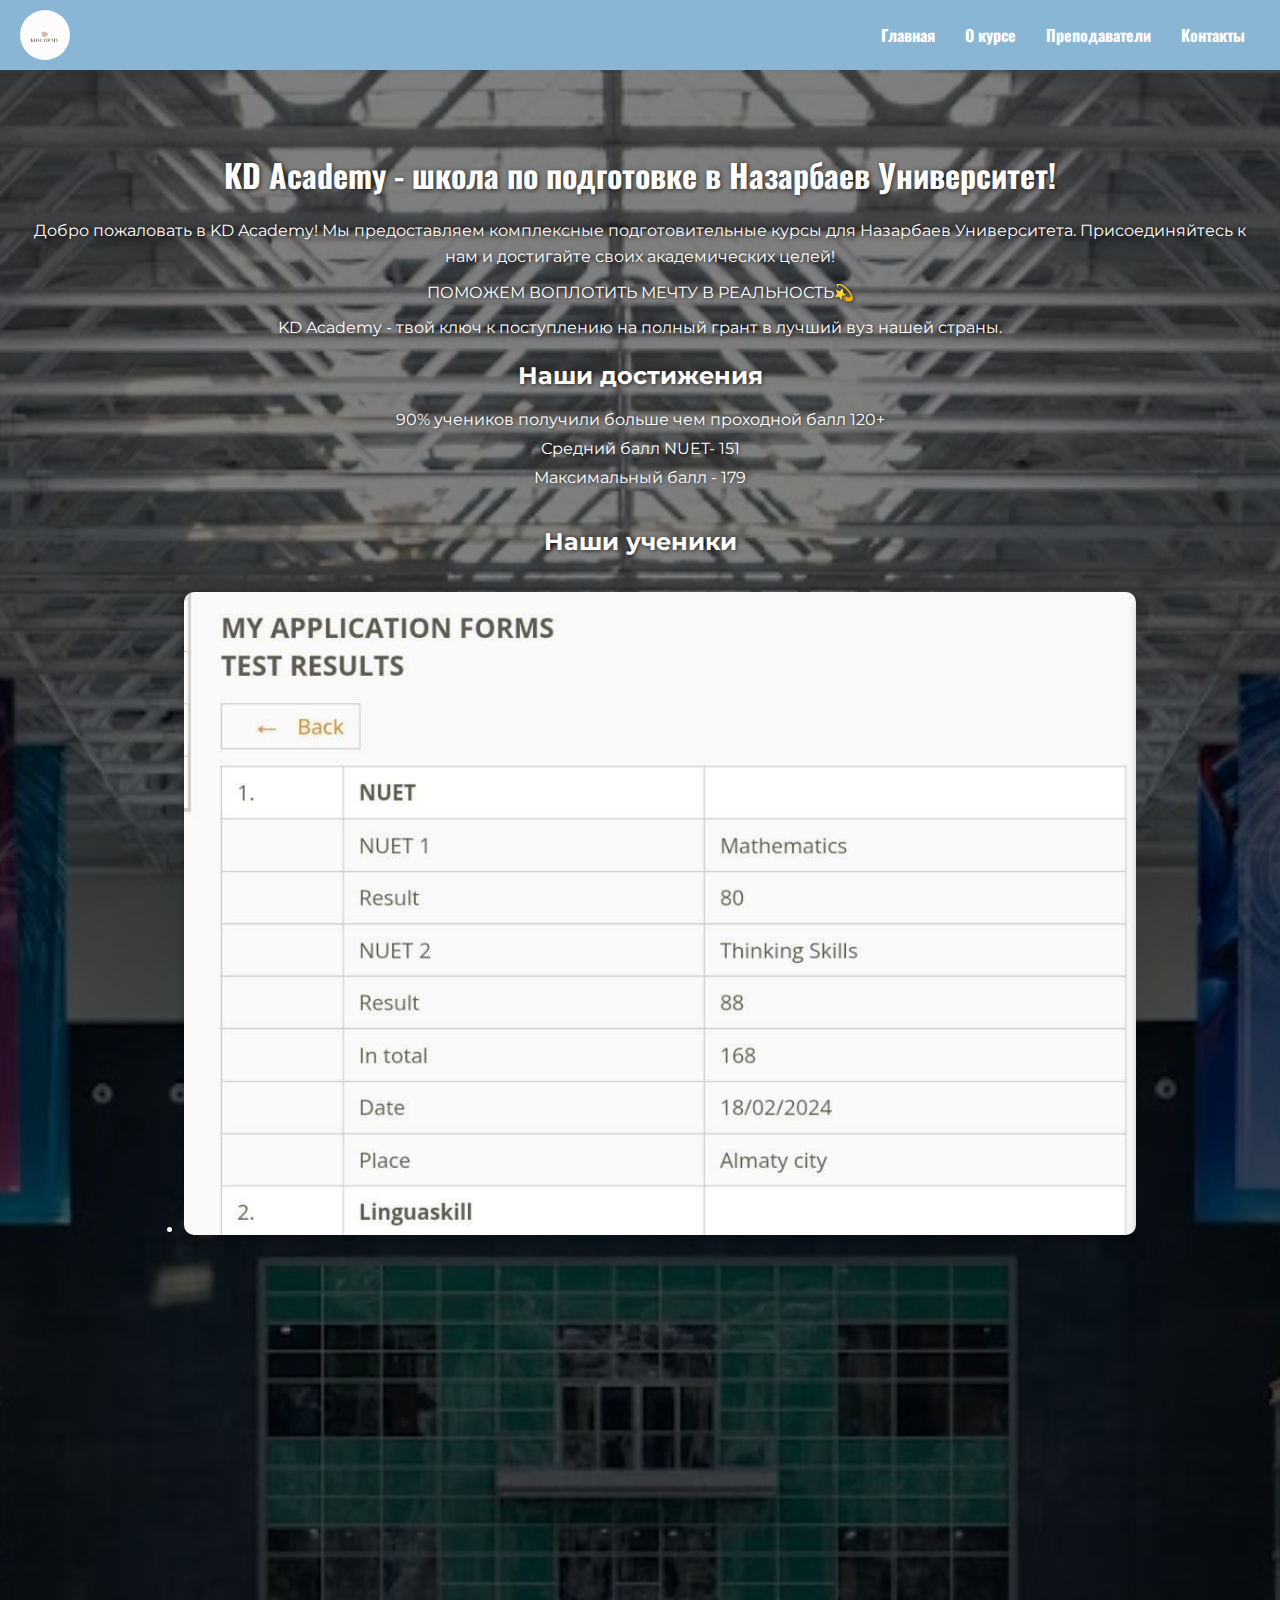
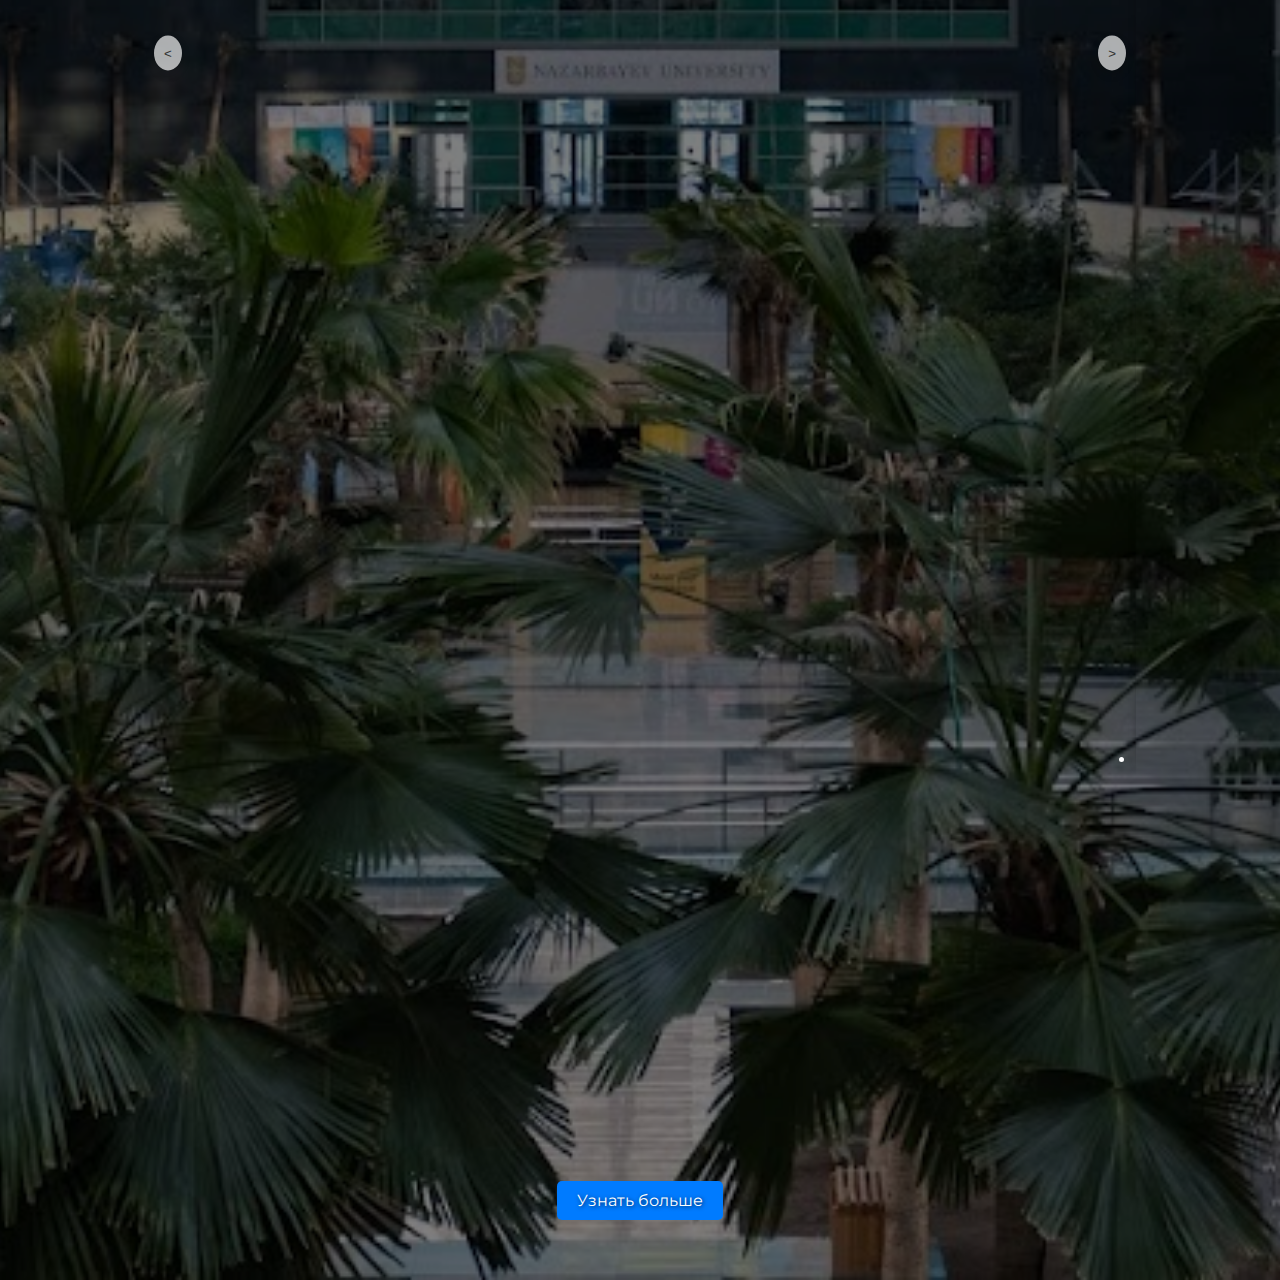
==== commit ea0a438c: "Beknur chmo" ====
--- a/index.html
+++ b/index.html
@@ -6,7 +6,6 @@
   <title>KD Academy</title>
   <link rel="stylesheet" href="styles.css">
   <link href="https://fonts.googleapis.com/css2?family=Montserrat:wght@400;700&family=Oswald:wght@400;700&display=swap" rel="stylesheet">
-  <link rel="stylesheet" href="https://cdnjs.cloudflare.com/ajax/libs/font-awesome/5.15.3/css/all.min.css">
 </head>
 <body>
   <header>
--- a/styles.css
+++ b/styles.css
@@ -81,12 +81,6 @@
 .content {
     position: relative;
     z-index: 2;
-    max-width: 800px;
-    margin: 0 auto;
-    background: rgba(255, 255, 255, 0.8); /* Полупрозрачный белый фон */
-    padding: 20px;
-    border-radius: 10px;
-    box-shadow: 0 4px 8px rgba(0, 0, 0, 0.1);
 }
 
 main h1 {
@@ -100,7 +94,6 @@
     margin: 10px 0;
     line-height: 1.6;
     font-family: 'Montserrat', sans-serif;
-    color: #333; /* Темный цвет текста */
 }
 
 .feature-list {
@@ -114,7 +107,6 @@
     padding-left: 20px;
     position: relative;
     font-family: 'Montserrat', sans-serif;
-    color: #333; /* Темный цвет текста */
 }
 
 .feature-list li::before {
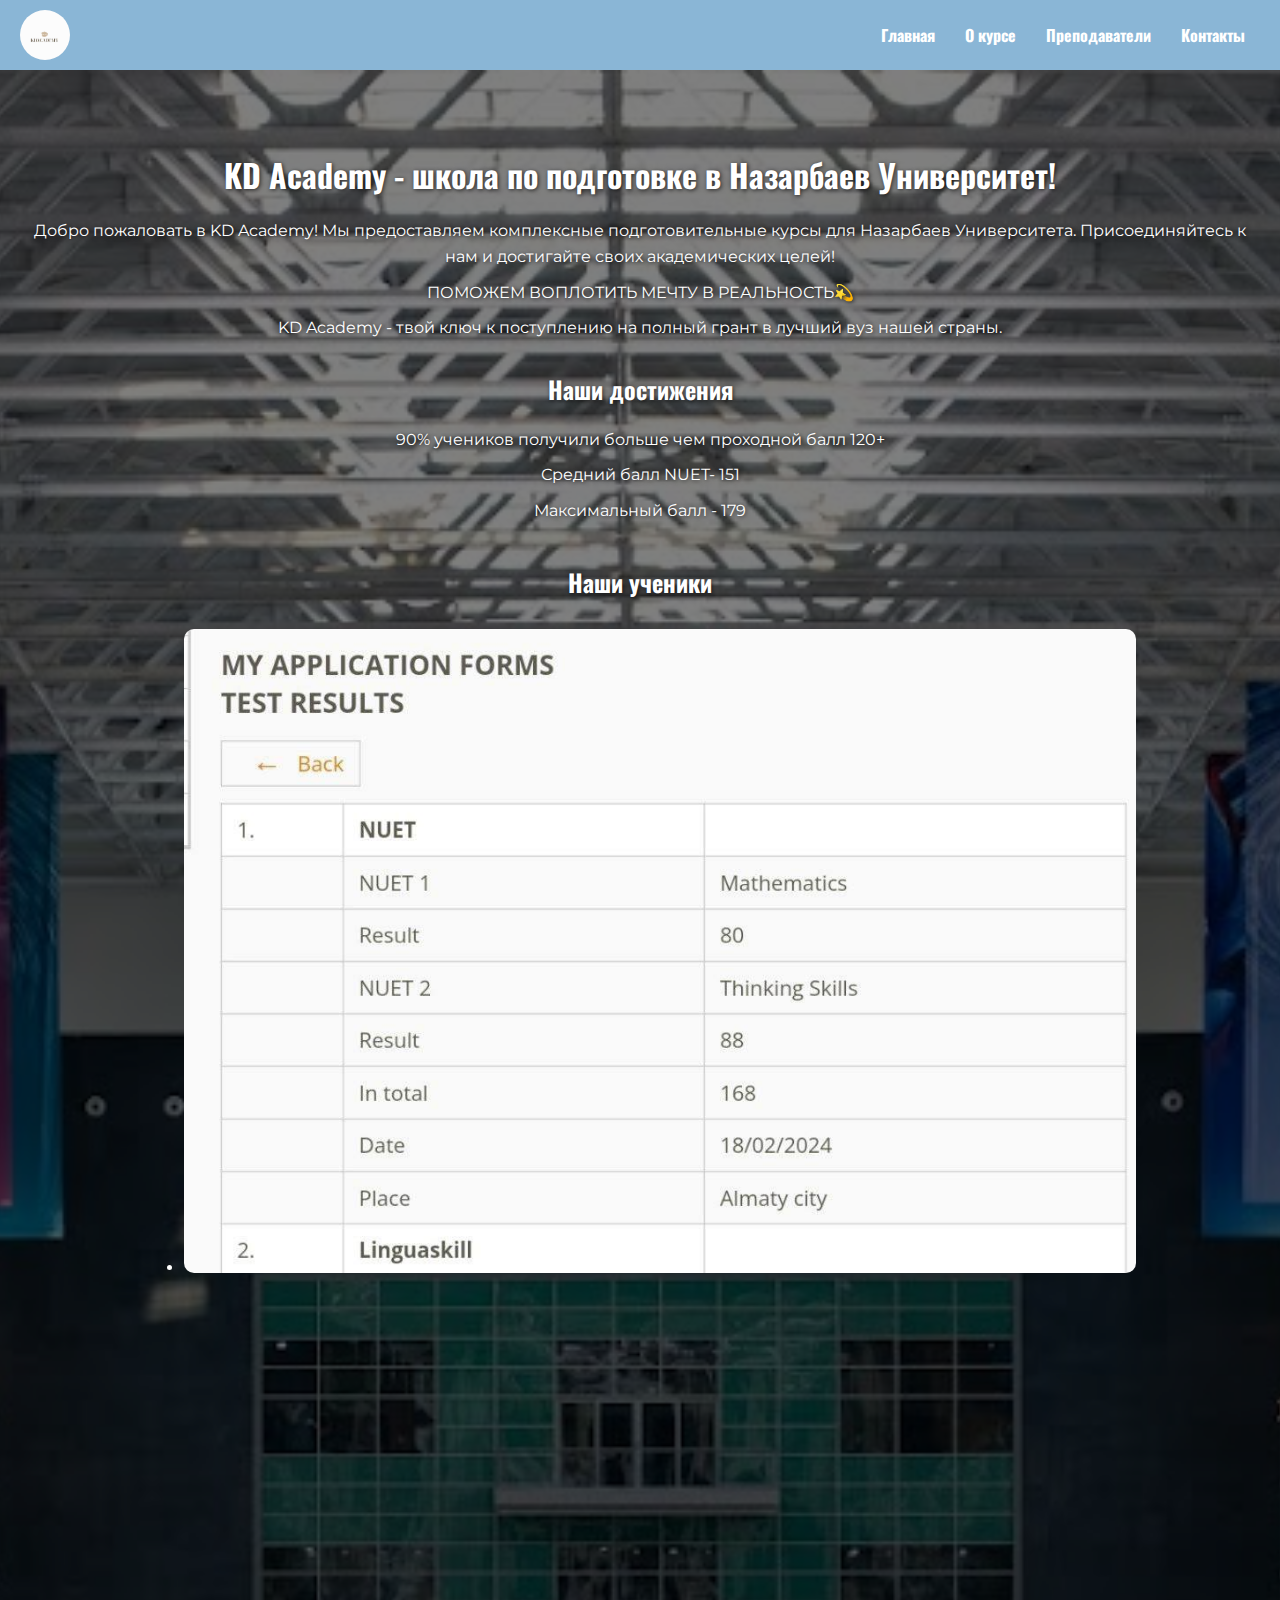
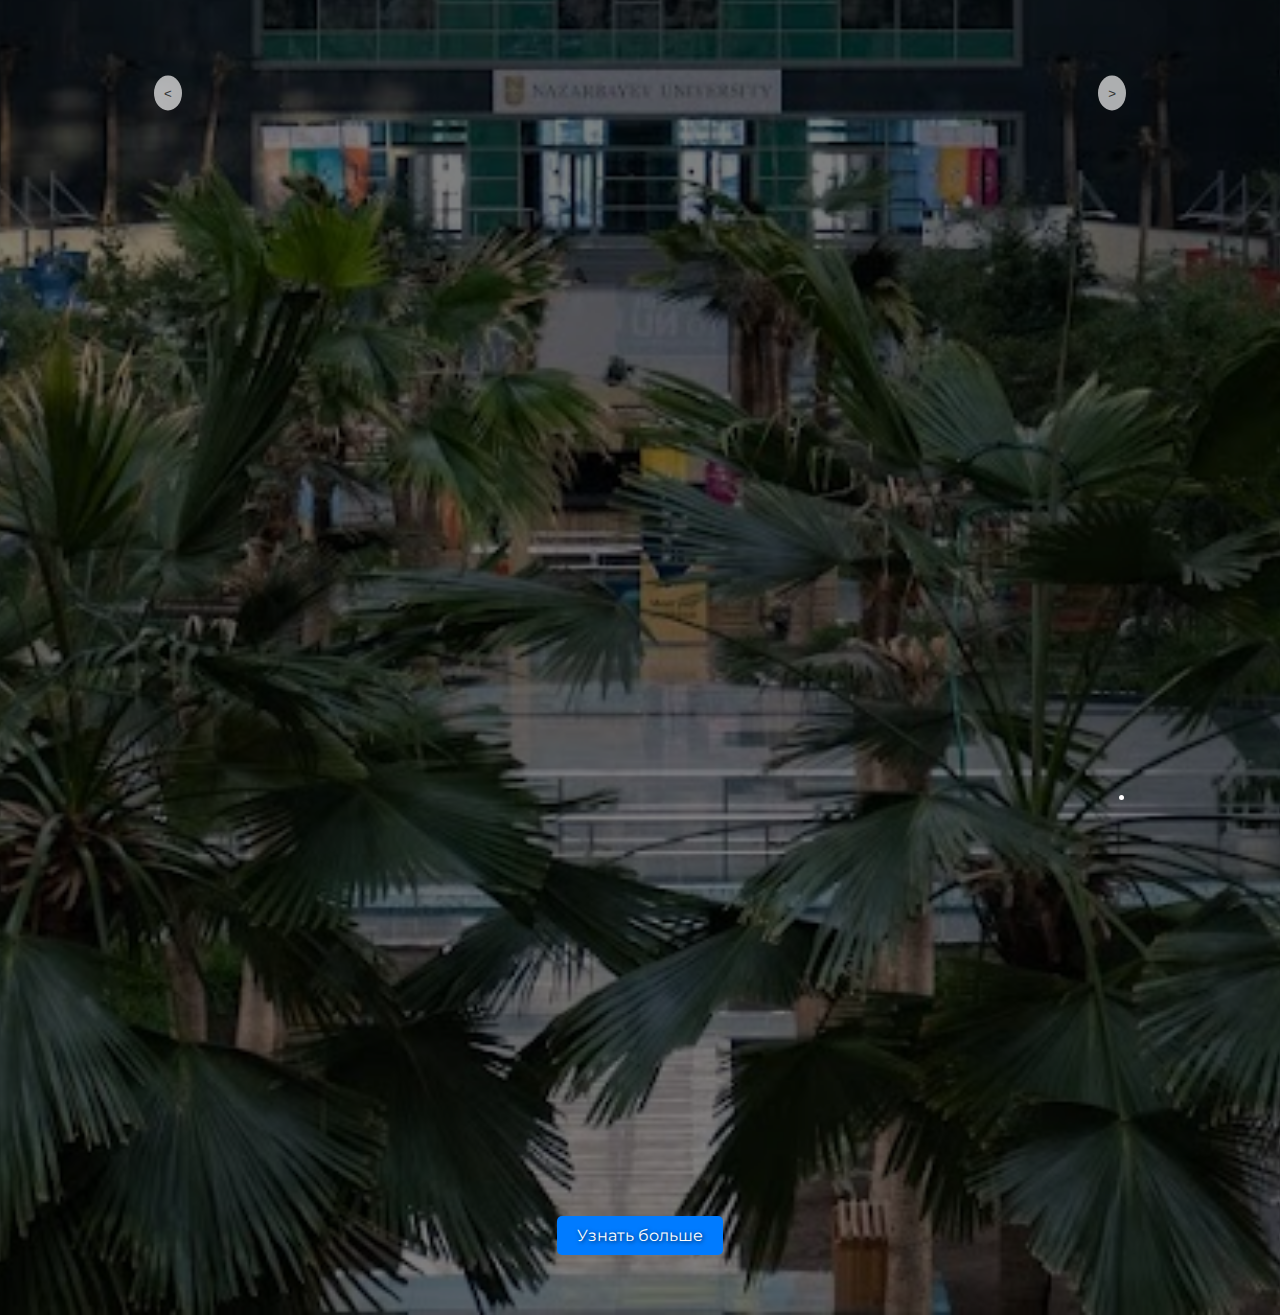
==== commit cc3ce05a: "last commit" ====
--- a/index.html
+++ b/index.html
@@ -27,7 +27,6 @@
       <p>ПОМОЖЕМ ВОПЛОТИТЬ МЕЧТУ В РЕАЛЬНОСТЬ💫</p>
       <p>KD Academy - твой ключ к поступлению на полный грант в лучший вуз нашей страны.</p>
       
-      <!-- Блок с результатами -->
       <div class="results">
         <h2>Наши достижения</h2>
         <ul class="results-list">
@@ -37,7 +36,7 @@
         </ul>
       </div>
 
-      <!-- Блок с фотографиями учеников (карусель) -->
+  
       <div class="students">
         <h2>Наши ученики</h2>
         <div class="carousel">
--- a/styles.css
+++ b/styles.css
@@ -1,18 +1,17 @@
-/* Удаление отступов у body и html */
+
 html, body {
     margin: 0;
     padding: 0;
     height: 100%;
 }
 
-/* Установка Flexbox для body */
 body {
     display: flex;
     flex-direction: column;
     min-height: 100%;
     font-family: 'Montserrat', sans-serif;
-    background-color: #c0d8eb; /* Темнее голубой фон */
-    color: #333;
+    background-color: #c0d8eb; 
+    color: #fff; 
 }
 
 header {
@@ -22,7 +21,6 @@
     background-color: #8ab6d6;
     color: white;
     padding: 10px 20px;
-    box-shadow: 0 4px 6px rgba(0, 0, 0, 0.1);
     flex-shrink: 0;
 }
 
@@ -74,7 +72,7 @@
     left: 0;
     width: 100%;
     height: 100%;
-    background-color: rgba(0, 0, 0, 0.5); /* Полупрозрачный черный фон */
+    background-color: rgba(0, 0, 0, 0.5);
     z-index: 1;
 }
 
@@ -89,7 +87,13 @@
     font-family: 'Oswald', sans-serif;
 }
 
-main p {
+main h2 {
+    font-size: 1.5em;
+    margin-top: 30px;
+    font-family: 'Oswald', sans-serif;
+}
+
+main p, main ul {
     font-size: 1em;
     margin: 10px 0;
     line-height: 1.6;
@@ -104,18 +108,9 @@
 .feature-list li {
     margin-bottom: 10px;
     font-size: 1em;
-    padding-left: 20px;
+    padding-left: 0; 
     position: relative;
     font-family: 'Montserrat', sans-serif;
-}
-
-.feature-list li::before {
-    content: "•";
-    position: absolute;
-    left: 0;
-    color: #007BFF;
-    font-size: 1.5em;
-    line-height: 1.2em;
 }
 
 .btn-primary {
@@ -182,7 +177,6 @@
     width: 100%;
     height: auto;
     border-radius: 10px;
-    box-shadow: 0 4px 8px rgba(0, 0, 0, 0.2);
     transition: transform 0.3s;
 }
 
@@ -201,7 +195,6 @@
     cursor: pointer;
     z-index: 2;
     border-radius: 50%;
-    box-shadow: 0 4px 8px rgba(0, 0, 0, 0.2);
     transition: background-color 0.3s, transform 0.3s;
 }
 
@@ -222,28 +215,105 @@
     height: 30px;
 }
 
+
+.teacher-card {
+    padding: 20px;
+    border-radius: 10px;
+    display: flex;
+    align-items: center;
+    justify-content: center;
+    margin-top: 20px;
+}
+
+.teacher-photo {
+    width: 150px;
+    height: 150px;
+    border-radius: 50%;
+    object-fit: cover;
+    margin-right: 20px;
+}
+
+.teacher-details {
+    text-align: left;
+}
+
+.teacher-details h2 {
+    font-size: 1.8em;
+    margin: 0;
+    color: white; 
+    font-family: 'Oswald', sans-serif;
+}
+
+.teacher-details p {
+    font-size: 1.2em;
+    margin: 5px 0;
+    color: white; 
+    font-family: 'Montserrat', sans-serif;
+}
+
+
+.social-media {
+    margin-top: 40px;
+}
+
+.social-media a {
+    display: inline-block;
+    margin: 10px;
+    padding: 10px 20px;
+    font-size: 1.2em;
+    color: white;
+    background-color: #007BFF;
+    border-radius: 5px;
+    text-decoration: none;
+    transition: background-color 0.3s, transform 0.3s;
+}
+
+.social-media a:hover {
+    background-color: #0056b3;
+    transform: scale(1.05);
+}
+
+.social-media .btn-instagram {
+    background-color: #E1306C;
+}
+
+.social-media .btn-telegram {
+    background-color: #0088cc;
+}
+
+
 @media (max-width: 600px) {
-    header, footer {
-        padding: 10px 0;
+    header {
+        flex-direction: column;
+        align-items: flex-start;
+    }
+
+    header img.logo {
+        margin-bottom: 10px;
+    }
+
+    nav ul {
+        flex-direction: column;
+        align-items: flex-start;
     }
 
     nav ul li {
-        margin: 0 10px;
+        margin: 5px 0;
     }
 
     main {
-        padding: 40px 20px;
+        padding: 20px 10px;
     }
 
     main h1 {
-        font-size: 1.8em;
-    }
-
-    main p {
-        font-size: 0.9em;
-    }
-
-    .feature-list li {
+        font-size: 1.5em;
+    }
+
+    main h2 {
+        font-size: 1.2em;
+    }
+
+    main p, main ul {
         font-size: 0.9em;
     }
 
@@ -251,4 +321,9 @@
         font-size: 0.9em;
         padding: 8px 16px;
     }
-}
+
+    .social-media a {
+        font-size: 1em;
+        padding: 8px 16px;
+    }
+}
